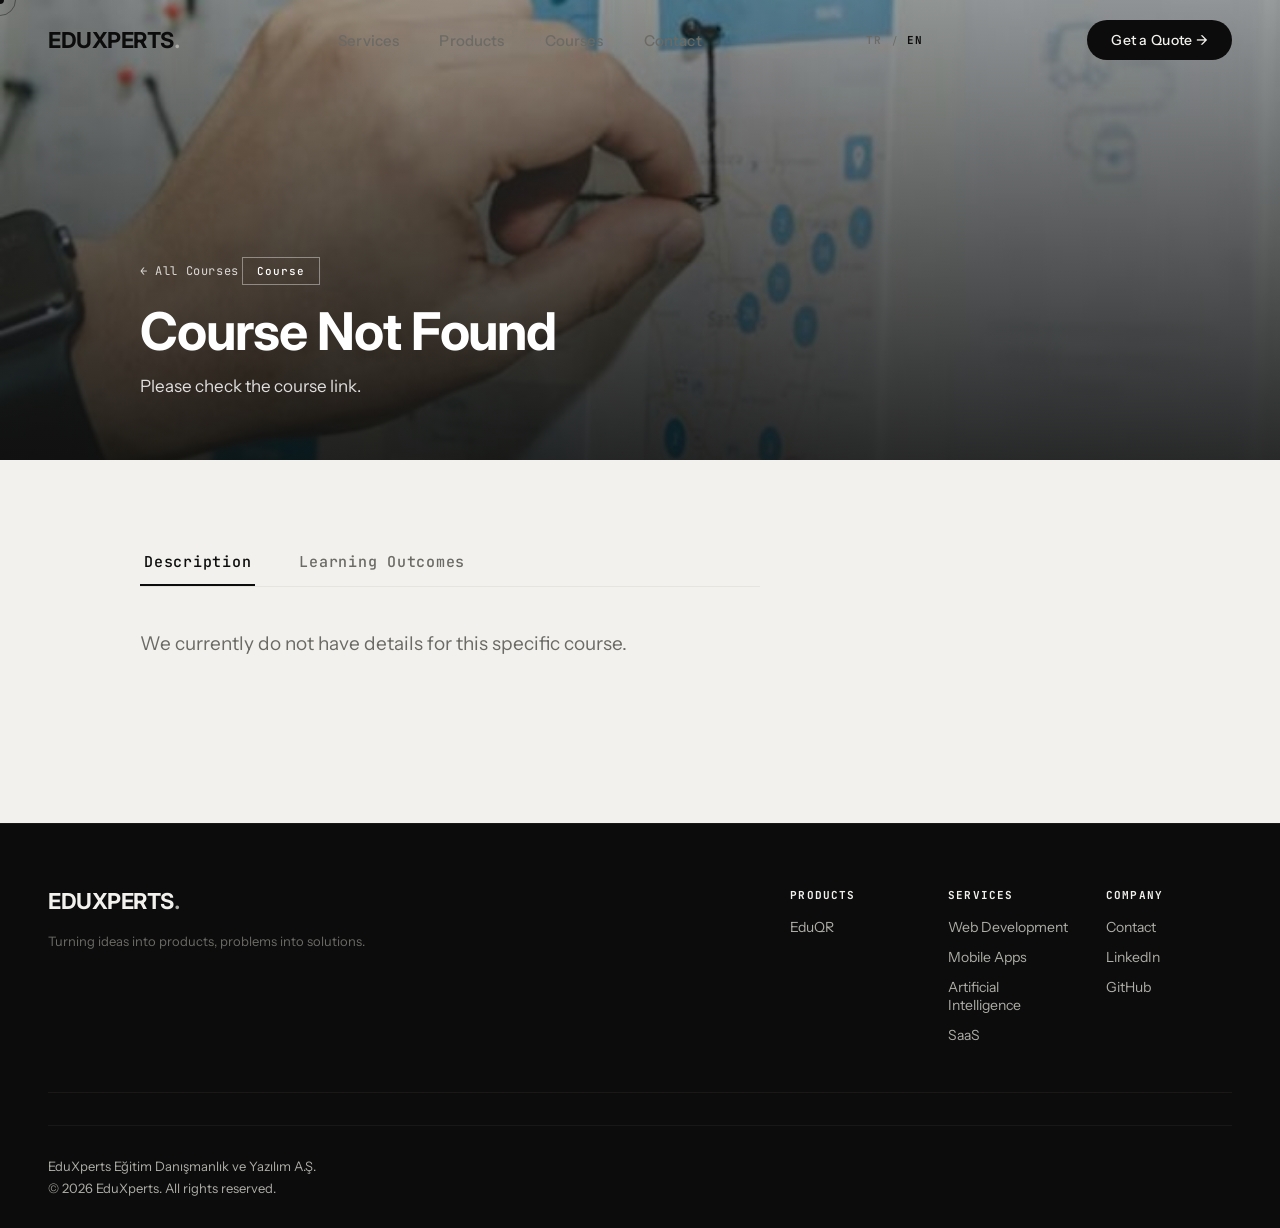
==== course-details.html @ b3346165 "Add courses feature, EU/AEO SEO, and fix hero fonts/i18n bugs - Add Courses section: teaser, listing" ====
<!DOCTYPE html>
<html lang="en">
<head>
<meta charset="UTF-8" />
<meta name="viewport" content="width=device-width, initial-scale=1.0" />
<title>Course Details — EduXperts</title>
<meta name="description" content="Business and Erasmus+ training course details from EduXperts." />
<link rel="canonical" href="https://eduxperts.com.tr/course-details.html" />
<meta property="og:type" content="website" />
<meta property="og:site_name" content="EduXperts" />
<meta property="og:title" content="Course Details — EduXperts" />
<meta property="og:description" content="Business and Erasmus+ training course details from EduXperts." />
<meta property="og:url" content="https://eduxperts.com.tr/course-details.html" />
<meta property="og:image" content="" />
<meta name="twitter:card" content="summary" />
<meta name="twitter:title" content="Course Details — EduXperts" />
<meta name="twitter:description" content="Business and Erasmus+ training course details from EduXperts." />
<link rel="icon" type="image/svg+xml" href="assets/favicon.svg" />
<link rel="alternate icon" href="assets/favicon.ico" />
<link rel="apple-touch-icon" href="assets/apple-touch-icon.png" />
<link rel="preconnect" href="https://fonts.googleapis.com" />
<link rel="preconnect" href="https://fonts.gstatic.com" crossorigin />
<link href="https://fonts.googleapis.com/css2?family=Inter:wght@400;500;600;700;800;900&family=Instrument+Sans:ital,wght@0,300;0,400;0,500;1,300&family=JetBrains+Mono:wght@400;500&display=swap" rel="stylesheet" />
<link rel="stylesheet" href="css/style.css">
</head>
<body>

<div class="cursor" id="cursor"></div>
<div class="cursor-ring" id="cursorRing"></div>

<!-- NAV -->
<nav id="nav">
  <a href="index.html" class="logo">EDUXPERTS<span>.</span></a>
  <ul class="nav-links">
    <li><a href="index.html#hizmetler" data-i18n="nav-services">Services</a></li>
    <li><a href="index.html#urunler" data-i18n="nav-products">Products</a></li>
    <li><a href="courses.html" data-i18n="nav-courses">Courses</a></li>
    <li><a href="index.html#iletisim" data-i18n="nav-contact">Contact</a></li>
  </ul>
  <div class="lang-toggle">
    <button class="lang-btn" data-lang="tr" onclick="setLanguage('tr')">TR</button>
    <span class="lang-sep">/</span>
    <button class="lang-btn active" data-lang="en" onclick="setLanguage('en')">EN</button>
  </div>
  <a href="index.html#iletisim" class="nav-btn" data-i18n="nav-cta">Get a Quote →</a>
  <button class="hamburger" id="hamburger" aria-label="Menu">
    <span></span><span></span>
  </button>
</nav>

<div class="mobile-menu" id="mobileMenu">
  <a href="index.html#hizmetler" class="mob-link">Services</a>
  <a href="index.html#urunler" class="mob-link">Products</a>
  <a href="courses.html" class="mob-link">Courses</a>
  <a href="index.html#iletisim" class="mob-link">Contact</a>
  <a href="index.html#iletisim" class="mob-cta">Get a Quote →</a>
</div>

<!-- COURSE HERO -->
<section class="cd-hero">
  <div class="cd-hero-bg" id="cdHeroBg"></div>
  <div class="cd-hero-content">
    <a href="courses.html" class="cd-back">← All Courses</a>
    <span class="cd-badge" id="cdBadge">Course</span>
    <h1 id="cdTitle">Loading…</h1>
    <p id="cdSubtitle"></p>
  </div>
</section>

<!-- COURSE BODY -->
<section class="cd-body">
  <div class="cd-body-inner">
    <div class="cd-main">
      <div class="cd-tabs">
        <button class="cd-tab-btn active" data-tab="desc">Description</button>
        <button class="cd-tab-btn" data-tab="outcomes">Learning Outcomes</button>
        <button class="cd-tab-btn" id="cdProgTabBtn" data-tab="programme">Programme</button>
      </div>

      <div class="cd-tab-content" data-tab-content="desc" id="cdDescContent"></div>

      <div class="cd-tab-content" data-tab-content="outcomes" style="display:none">
        <ul class="cd-list" id="cdOutcomesList"></ul>
      </div>

      <div class="cd-tab-content" data-tab-content="programme" style="display:none">
        <ul class="cd-list" id="cdProgrammeList"></ul>
      </div>
    </div>

    <div class="cd-sidebar" id="cdSidebar">
      <div class="cd-sidebar-box">
        <h3>Course Details</h3>
        <div class="cd-sidebar-row"><span>Duration</span><strong id="cdDuration"></strong></div>
        <div class="cd-sidebar-row"><span>Cost</span><strong id="cdCost"></strong></div>
        <div class="cd-sidebar-row"><span>Language</span><strong id="cdLang"></strong></div>
        <div class="cd-sidebar-row"><span>Location</span><strong id="cdLoc"></strong></div>
        <a href="index.html#iletisim" class="btn-course full">Apply Now →</a>
      </div>
    </div>
  </div>
</section>

<!-- FOOTER -->
<footer>
  <div class="footer-inner">
    <div class="footer-top">
      <div class="footer-brand">
        <div class="logo">EDUXPERTS<span>.</span></div>
        <p data-i18n="footer-desc">Turning ideas into products, problems into solutions.</p>
      </div>
      <div class="footer-links">
        <div class="footer-col">
          <h4>Products</h4>
          <a href="https://eduqr.tr" target="_blank">EduQR</a>
        </div>
        <div class="footer-col">
          <h4>Services</h4>
          <a href="index.html#hizmetler">Web Development</a>
          <a href="index.html#hizmetler">Mobile Apps</a>
          <a href="index.html#hizmetler">Artificial Intelligence</a>
          <a href="index.html#hizmetler">SaaS</a>
        </div>
        <div class="footer-col">
          <h4>Company</h4>
          <a href="index.html#iletisim">Contact</a>
          <a href="#">LinkedIn</a>
          <a href="#">GitHub</a>
        </div>
      </div>
    </div>
    <div class="footer-bottom">
      <div class="f-legal">
        <p data-i18n="footer-legal">EduXperts Eğitim Danışmanlık ve Yazılım A.Ş.</p>
        <p data-i18n="footer-copy">© 2026 EduXperts. All rights reserved.</p>
      </div>
    </div>
  </div>
</footer>

<script src="js/main.js"></script>
<script src="js/course-details.js"></script>
</body>
</html>
---- css/style.css ----
*, *::before, *::after { box-sizing: border-box; margin: 0; padding: 0; }

:root {
  --black: #0c0c0c;
  --white: #f2f1ed;
  --gray-50: #f7f6f2;
  --gray-100: #e5e4df;
  --gray-300: #aeada7;
  --gray-500: #6b6a65;
  --gray-700: #2a2926;
  --gray-800: #1a1918;
  --font-display: 'Inter', sans-serif;
  --font-body: 'Instrument Sans', sans-serif;
  --font-mono: 'JetBrains Mono', monospace;
}

html { scroll-behavior: smooth; }

body {
  font-family: var(--font-body);
  background: var(--white);
  color: var(--black);
  overflow-x: hidden;
  cursor: none;
}

/* INTRO OVERLAY */
.intro-overlay {
  position: fixed; inset: 0; z-index: 9000;
  background: var(--black);
  display: flex; align-items: center; justify-content: center;
  transition: transform 0.7s cubic-bezier(0.76, 0, 0.24, 1);
}
.intro-overlay.slide-up {
  transform: translateY(-100%);
  pointer-events: none;
}
.intro-logo {
  font-family: var(--font-display);
  font-size: clamp(64px, 12vw, 140px);
  font-weight: 900;
  letter-spacing: -0.04em;
  color: var(--white);
  opacity: 0;
  transform: translateY(20px);
  animation: intro-in 0.6s cubic-bezier(0.34, 1.56, 0.64, 1) 0.2s forwards;
  transition: opacity 0.4s ease, transform 0.4s ease;
}
.intro-logo span { color: var(--gray-500); }
.intro-logo.fade-out { opacity: 0; transform: translateY(-16px); }

@keyframes intro-in {
  to { opacity: 1; transform: translateY(0); }
}

/* CURSOR */
.cursor {
  width: 8px; height: 8px;
  background: var(--black);
  border-radius: 50%;
  position: fixed; top: 0; left: 0;
  pointer-events: none; z-index: 9999;
  transform: translate(-50%, -50%);
  transition: transform 0.1s ease, width 0.2s, height 0.2s, background 0.2s;
}
.cursor-ring {
  width: 32px; height: 32px;
  border: 1px solid rgba(12,12,12,0.4);
  border-radius: 50%;
  position: fixed; top: 0; left: 0;
  pointer-events: none; z-index: 9998;
  transform: translate(-50%, -50%);
  transition: transform 0.4s cubic-bezier(.23,1,.32,1);
}
body.cursor-hover .cursor { transform: translate(-50%,-50%) scale(3); background: var(--black); }
body.cursor-hover .cursor-ring { opacity: 0; }

/* NAV */
nav {
  position: fixed; top: 0; left: 0; right: 0; z-index: 200;
  display: flex; align-items: center; justify-content: space-between;
  padding: 20px 48px;
  background: rgba(242,241,237,0);
  backdrop-filter: blur(0px);
  border-bottom: 1px solid transparent;
  transition: all 0.4s ease;
}
nav.scrolled {
  background: rgba(242,241,237,0.92);
  backdrop-filter: blur(16px);
  border-color: var(--gray-100);
}
.logo {
  font-family: var(--font-display);
  font-size: 22px; font-weight: 700;
  letter-spacing: -0.02em;
  color: var(--black); text-decoration: none;
}
.logo span { color: var(--gray-300); }
.nav-links { display: flex; align-items: center; gap: 40px; list-style: none; }
.nav-links a {
  font-size: 15px; font-weight: 500;
  letter-spacing: 0.01em;
  color: var(--gray-500); text-decoration: none;
  transition: color 0.2s;
}
.nav-links a:hover { color: var(--black); }
.nav-btn {
  background: var(--black); color: var(--white);
  padding: 11px 24px; border-radius: 100px;
  font-size: 14px; font-weight: 500;
  letter-spacing: 0.02em;
  text-decoration: none;
  transition: opacity 0.2s, transform 0.2s;
}
.nav-btn:hover { opacity: 0.8; transform: translateY(-1px); }
.lang-toggle { display: flex; align-items: center; gap: 4px; }
.lang-sep { color: var(--gray-500); font-size: 12px; }
.lang-btn {
  background: none; border: none; cursor: pointer;
  font-family: var(--font-mono); font-size: 11px; font-weight: 500;
  letter-spacing: 0.08em; color: var(--gray-500);
  padding: 4px 6px; border-radius: 4px;
  transition: color 0.2s;
}
.lang-btn.active { color: var(--black); font-weight: 700; }
.lang-btn:hover { color: var(--black); }
.hamburger {
  display: none; flex-direction: column; gap: 5px;
  background: none; border: none; cursor: pointer; padding: 4px;
}
.hamburger span {
  display: block; width: 22px; height: 1.5px;
  background: var(--black); transition: all 0.3s;
}

/* MOBILE MENU */
.mobile-menu {
  position: fixed; top: 0; left: 0; right: 0; bottom: 0;
  background: var(--black); z-index: 150;
  display: flex; flex-direction: column;
  align-items: center; justify-content: center; gap: 32px;
  opacity: 0; pointer-events: none;
  transition: opacity 0.3s;
}
.mobile-menu.open { opacity: 1; pointer-events: all; }
.mob-link {
  font-family: var(--font-display);
  font-size: 40px; font-weight: 700;
  color: var(--white); text-decoration: none;
  transition: color 0.2s;
}
.mob-link:hover { color: var(--gray-300); }
.mob-cta {
  margin-top: 16px;
  background: var(--white); color: var(--black);
  padding: 12px 32px; border-radius: 100px;
  font-size: 14px; font-weight: 500;
  text-decoration: none;
}

/* HERO */
.hero {
  position: relative;
  overflow: hidden;
  display: grid;
  grid-template-columns: 1fr 1fr;
  align-items: center;
  padding: 0 48px 100px;
  gap: 64px;
  min-height: 100vh;
}

.hero-content {
  grid-column: 1;
  margin-top: 40px;
}

.hero-visual {
  grid-column: 2;
  display: block;
  margin-top: 40px;
}

.hero-bg {
  position: absolute; inset: 0; z-index: 0;
  background-color: var(--white);
  background-size: cover;
  background-position: center;
}
.hero-grid {
  position: absolute; inset: 0;
  background-image:
    linear-gradient(rgba(12,12,12,0.04) 1px, transparent 1px),
    linear-gradient(90deg, rgba(12,12,12,0.04) 1px, transparent 1px);
  background-size: 48px 48px;
}
.hero-glow {
  position: absolute; top: -20%; right: -10%;
  width: 600px; height: 600px;
  background: radial-gradient(circle, rgba(12,12,12,0.06) 0%, transparent 70%);
  border-radius: 50%;
}
.hero-content { position: relative; z-index: 1; }

.hero-parent-badge {
  display: inline-flex; align-items: center; gap: 8px;
  font-family: var(--font-mono); font-size: 11px;
  letter-spacing: 0.06em; color: var(--gray-500);
  margin-bottom: 12px;
}
.parent-link { color: #3b82f6; text-decoration: none; font-weight: bold; transition: color 0.2s; }
.parent-link:hover { color: var(--white); }

.hero-badge {
  display: inline-flex; align-items: center; gap: 8px;
  font-family: var(--font-mono); font-size: 11px;
  letter-spacing: 0.06em; color: var(--gray-500);
  margin-bottom: 32px;
  border: 1px solid var(--gray-100);
  padding: 6px 14px; border-radius: 100px;
  background: var(--white);
}
.badge-dot {
  width: 6px; height: 6px; border-radius: 50%;
  background: #22c55e;
  animation: pulse-accent 2s ease infinite;
}
@keyframes pulse-accent {
  0%, 100% { opacity: 1; }
  50% { opacity: 0.4; }
}

.hero-title {
  font-family: var(--font-display);
  font-size: clamp(52px, 7vw, 96px);
  font-weight: 700;
  line-height: 0.95;
  letter-spacing: -0.03em;
  color: var(--black);
  margin-bottom: 24px;
}
.hero-title em {
  font-style: italic;
  font-weight: 400;
  color: var(--gray-300);
}

.hero-sub {
  font-size: 15px; line-height: 1.75;
  color: var(--gray-500); font-weight: 300;
  max-width: 400px; margin-bottom: 40px;
}

.hero-actions { display: flex; gap: 16px; align-items: center; }

.btn-dark {
  background: var(--black); color: var(--white);
  padding: 13px 28px; border-radius: 100px;
  font-size: 13px; font-weight: 500;
  text-decoration: none;
  transition: opacity 0.2s, transform 0.2s;
  display: inline-block;
}
.btn-dark:hover { opacity: 0.8; transform: translateY(-2px); }
.btn-dark.full { width: 100%; text-align: center; border: none; cursor: pointer; font-family: var(--font-body); font-size: 14px; }

.btn-primary {
  background: #3b82f6; color: var(--white);
  padding: 16px 32px; border-radius: 12px;
  font-size: 15px; font-weight: 600;
  text-decoration: none; border: none; cursor: pointer;
  transition: all 0.2s; display: inline-flex; justify-content: center; align-items: center;
}
.btn-primary:hover { background: #2563eb; transform: translateY(-2px); box-shadow: 0 10px 20px rgba(59, 130, 246, 0.2); }
.btn-primary.full { width: 100%; }


.btn-ghost {
  color: var(--black); font-size: 13px; font-weight: 500;
  text-decoration: none; padding: 13px 0;
  transition: opacity 0.2s;
}
.btn-ghost:hover { opacity: 0.5; }

/* HERO VISUAL */
.hero-visual { position: relative; z-index: 1; }

.code-window {
  background: var(--gray-800);
  border-radius: 12px;
  overflow: hidden;
  box-shadow: 0 32px 64px rgba(12,12,12,0.2), 0 0 0 1px rgba(255,255,255,0.05);
  margin-bottom: 16px;
}
.code-bar {
  display: flex; align-items: center; gap: 8px;
  padding: 12px 16px;
  background: var(--gray-700);
  border-bottom: 1px solid rgba(255,255,255,0.05);
}
.dot {
  width: 12px; height: 12px; border-radius: 50%;
}
.dot.red { background: #ff5f57; }
.dot.yellow { background: #febc2e; }
.dot.green { background: #2563eb; }
.code-file {
  font-family: var(--font-mono); font-size: 11px;
  color: var(--gray-300); margin-left: 8px;
}
.code-body { padding: 24px; min-height: 240px; }
.code-line {
  font-family: var(--font-mono); font-size: 13px;
  line-height: 1.8; white-space: pre;
  min-height: 1.8em;
}
.code-line.indent { padding-left: 24px; }
.c-purple { color: #c792ea; }
.c-blue { color: #82aaff; }
.c-accent { color: #3b82f6; }
.c-orange { color: #ffcb6b; }
.c-white { color: #eeffff; }
.c-gray { color: #546e7a; }
.cursor-blink {
  animation: blink 1s step-end infinite;
  color: #3b82f6;
}
@keyframes blink { 0%, 100% { opacity: 1; } 50% { opacity: 0; } }

.hero-stats {
  display: flex; gap: 12px;
}
.stat-pill {
  flex: 1;
  background: var(--black); color: var(--white);
  padding: 14px 16px; border-radius: 10px;
  text-align: center;
}
.stat-pill strong {
  display: block;
  font-family: var(--font-display);
  font-size: 22px; font-weight: 700;
  letter-spacing: -0.02em; margin-bottom: 2px;
}
.stat-pill span {
  font-size: 10px; font-weight: 400;
  color: var(--gray-300); letter-spacing: 0.06em;
  text-transform: uppercase;
}

/* MARQUEE */
.marquee-section {
  border-top: 1px solid var(--gray-100);
  border-bottom: 1px solid var(--gray-100);
  padding: 16px 0; overflow: hidden;
  background: var(--gray-50);
}
.marquee-track { overflow: hidden; }
.marquee-inner {
  display: flex; gap: 40px;
  animation: marquee 30s linear infinite;
  width: max-content;
  align-items: center;
}
.marquee-inner span {
  font-family: var(--font-display);
  font-size: 18px; font-weight: 600;
  letter-spacing: -0.01em;
  color: var(--gray-300); white-space: nowrap;
}
.marquee-inner .sep { color: var(--gray-100); }
@keyframes marquee { from { transform: translateX(0); } to { transform: translateX(-50%); } }

/* SECTION COMMONS */
.section-label {
  font-family: var(--font-mono); font-size: 11px;
  letter-spacing: 0.12em; text-transform: uppercase;
  color: var(--gray-300); margin-bottom: 16px;
  display: flex; align-items: center; gap: 12px;
}
.section-label::before { content: ''; width: 24px; height: 1px; background: var(--gray-100); }

.section-header { margin-bottom: 64px; }
.section-header h2 {
  font-family: var(--font-display);
  font-size: clamp(36px, 5vw, 64px);
  font-weight: 700; line-height: 1;
  letter-spacing: -0.03em; color: var(--black);
}
.section-header h2 span { color: var(--gray-300); }

/* PRODUCT CARDS */
.product-card {
  display: grid;
  grid-template-columns: 1fr 1fr;
  gap: 0;
  margin-bottom: 2px;
  min-height: 560px;
  border: 1px solid var(--gray-100);
  border-radius: 12px;
  overflow: hidden;
  margin-bottom: 24px;
}
.product-card.reverse { direction: rtl; }
.product-card.reverse > * { direction: ltr; }

.product-card-info {
  padding: 64px;
  display: flex;
  flex-direction: column;
  justify-content: center;
  background: var(--white);
}
.product-card-visual {
  position: relative;
  display: flex;
  align-items: center;
  justify-content: center;
  padding: 48px;
  overflow: hidden;
}
.eduqr-visual {
  background: var(--white);
}
.twin-visual {
  background: var(--white);
}

.mockup-img {
  max-width: 100%;
  max-height: 460px;
  object-fit: contain;
  display: block;
  filter: drop-shadow(0 32px 48px rgba(0,0,0,0.4));
}
.phone-mockup { height: 520px; width: auto; }

@media (max-width: 900px) {
  .product-card, .product-card.reverse {
    grid-template-columns: 1fr;
    direction: ltr;
  }
  .product-card-visual { min-height: 300px; }
  .product-card-info { padding: 40px 24px; }
}


/* PRODUCTS */
.products { padding: 120px 48px; background: var(--white); }
.product-block {
  display: grid; grid-template-columns: 1.2fr 1fr;
  gap: 64px; align-items: center;
  margin-bottom: 120px; padding-bottom: 120px;
  border-bottom: 1px solid var(--gray-100);
}
.product-block:last-child { margin-bottom: 0; padding-bottom: 0; border-bottom: none; }
.product-block.reverse { grid-template-columns: 1fr 1.2fr; }
.product-block.reverse .product-visual { order: 2; }
.product-block.reverse .product-info { order: 1; }

.product-visual { display: flex; flex-direction: column; gap: 16px; }

.product-screen {
  background: var(--gray-800);
  border-radius: 10px; overflow: hidden;
  box-shadow: 0 24px 48px rgba(12,12,12,0.15);
}
.screen-topbar {
  display: flex; align-items: center; gap: 8px;
  padding: 10px 16px;
  background: var(--gray-700);
  border-bottom: 1px solid rgba(255,255,255,0.05);
}
.screen-dots { display: flex; gap: 6px; }
.screen-dots span {
  width: 10px; height: 10px; border-radius: 50%;
  background: rgba(255,255,255,0.15);
}
.screen-url {
  flex: 1; text-align: center;
  font-family: var(--font-mono); font-size: 11px;
  color: var(--gray-300);
  background: rgba(255,255,255,0.05);
  padding: 3px 12px; border-radius: 4px;
  max-width: 160px; margin: 0 auto;
}
.screen-body { padding: 20px; }

/* EduQR Screen */
.qr-demo { display: flex; gap: 20px; align-items: flex-start; }
.qr-box {
  background: var(--white); padding: 12px; border-radius: 6px;
  color: var(--black); flex-shrink: 0;
}
.qr-info { flex: 1; }
.qr-tag {
  font-family: var(--font-mono); font-size: 9px;
  letter-spacing: 0.1em; text-transform: uppercase;
  color: var(--gray-300); margin-bottom: 4px;
}
.qr-title {
  font-family: var(--font-display); font-size: 18px;
  font-weight: 700; color: var(--white); margin-bottom: 12px;
}
.qr-items { display: flex; flex-direction: column; gap: 6px; margin-bottom: 12px; }
.qr-item {
  display: flex; justify-content: space-between;
  font-size: 12px; color: var(--gray-300);
  padding: 6px 0; border-bottom: 1px solid rgba(255,255,255,0.05);
}
.qr-item.updated { color: #22c55e; }
.qr-badge {
  font-family: var(--font-mono); font-size: 10px;
  color: #22c55e; letter-spacing: 0.06em;
}

/* Product image side */
.product-img-side { display: flex; flex-direction: column; gap: 12px; }
.img-placeholder {
  border-radius: 10px; overflow: hidden;
  height: 200px;
  display: flex; align-items: center; justify-content: center;
  background: var(--gray-800);
  position: relative;
}
.img-placeholder.dark { background: #1a1918; }
.img-placeholder.darker { background: #111110; }
.img-placeholder-text {
  text-align: center; color: var(--gray-500);
}
.img-placeholder-text span { font-size: 32px; display: block; margin-bottom: 8px; }
.img-placeholder-text p { font-size: 12px; line-height: 1.5; }
.product-quote {
  font-size: 12px; line-height: 1.6;
  color: var(--gray-500); font-style: italic;
  padding: 12px 16px;
  border-left: 2px solid var(--gray-100);
}

/* Product info */
.product-info { display: flex; flex-direction: column; gap: 0; }
.product-number {
  font-family: var(--font-mono); font-size: 11px;
  letter-spacing: 0.1em; color: var(--gray-300);
  margin-bottom: 12px;
}
.product-meta { display: flex; gap: 8px; flex-wrap: wrap; margin-bottom: 16px; }
.product-tag {
  font-family: var(--font-mono); font-size: 10px;
  letter-spacing: 0.06em; text-transform: uppercase;
  padding: 4px 10px; border-radius: 100px;
  border: 1px solid var(--gray-100);
  color: var(--gray-500);
}
.product-tag.active { color: #22c55e; border-color: rgba(34,197,94,0.3); background: rgba(34,197,94,0.05); }
.product-tag.dev { color: #f59e0b; border-color: rgba(245,158,11,0.3); background: rgba(245,158,11,0.05); }
.product-info h3 {
  font-family: var(--font-display);
  font-size: 48px; font-weight: 700;
  letter-spacing: -0.03em; color: var(--black);
  margin-bottom: 16px; line-height: 1;
}
.product-info p {
  font-size: 15px; line-height: 1.75;
  color: var(--gray-500); font-weight: 300;
  margin-bottom: 24px;
}
.product-features { display: flex; flex-direction: column; gap: 8px; margin-bottom: 32px; }
.pf-item {
  font-size: 13px; color: var(--black); font-weight: 400;
}
.product-link {
  display: inline-flex; align-items: center;
  font-size: 13px; font-weight: 500;
  color: var(--black); text-decoration: none;
  border-bottom: 1px solid var(--black);
  padding-bottom: 2px;
  transition: opacity 0.2s;
}
.product-link:hover { opacity: 0.5; }

/* PRODUCT CARDS */
.product-card {
  display: grid;
  grid-template-columns: 1fr 1fr;
  min-height: 560px;
  border: 1px solid var(--gray-100);
  border-radius: 12px;
  overflow: hidden;
  margin-bottom: 24px;
}
.product-card.reverse { direction: rtl; }
.product-card.reverse > * { direction: ltr; }

.product-card-info {
  padding: 64px;
  display: flex;
  flex-direction: column;
  justify-content: center;
  background: var(--white);
}
.product-card-visual {
  position: relative;
  display: flex;
  align-items: center; /* Dikeyde ortalar */
  justify-content: center;
  padding: 0; /* Boşluğu sıfırlayarak görsele alan açtık */
  overflow: visible; /* Görselin kart sınırlarından taşmasına izin veriyoruz */
}
.eduqr-visual {
  background: var(--white);
}
.twin-visual {
  background: var(--white);
}

.mockup-img {
  max-width: 100%;
  max-height: 460px;
  object-fit: contain;
  display: block;
  filter: drop-shadow(0 32px 48px rgba(0,0,0,0.4));
}
.phone-mockup { height: 520px; width: auto; }
.desktop-mockup { width: 95%; height: auto; }

@media (max-width: 900px) {
  .product-card, .product-card.reverse {
    grid-template-columns: 1fr;
    direction: ltr;
  }
  .product-card-visual { min-height: 300px; }
  .product-card-info { padding: 40px 24px; }
}



.term-prompt { color: #2563eb; font-weight: bold; margin-right: 8px; }

/* NETWORK MATRIX */
.network-strict {
  background-color: var(--white);
  padding: 80px 48px 60px;
  position: relative;
  overflow: hidden;
}
.network-bg-grid {
  position: absolute; inset: 0; z-index: 0;
  background-image:
    linear-gradient(rgba(12,12,12,0.04) 1px, transparent 1px),
    linear-gradient(90deg, rgba(12,12,12,0.04) 1px, transparent 1px);
  background-size: 48px 48px;
}

.intl-header {
  max-width: 1400px; margin: 0 auto 72px;
  text-align: left;
  position: relative; z-index: 1;
}
.intl-header h2 {
  font-family: var(--font-display);
  font-size: clamp(40px, 6vw, 72px);
  font-weight: 700; letter-spacing: -0.02em;
  line-height: 1; color: var(--black);
  text-transform: uppercase;
}

.intl-grid {
  max-width: 1400px; margin: 0 auto;
  display: grid; grid-template-columns: 0.85fr 1.15fr;
  align-items: start; gap: 100px;
  position: relative; z-index: 1;
}
.intl-col { min-width: 0; }

.intl-badge {
  display: flex; align-items: center; gap: 10px;
  font-family: var(--font-mono); font-size: 10px;
  letter-spacing: 0.08em; color: var(--gray-500);
  text-transform: uppercase;
  margin-bottom: 16px;
}
.eu-flag { width: 27px; height: 18px; flex-shrink: 0; display: block; }
.intl-col-title {
  font-family: var(--font-display);
  font-size: clamp(24px, 2.6vw, 32px);
  font-weight: 700; letter-spacing: -0.01em;
  line-height: 1.15; color: var(--black);
  margin-bottom: 16px;
}
.intl-col-title em { font-style: italic; font-weight: 400; color: var(--gray-300); }
.intl-col-desc {
  font-size: 14px; line-height: 1.7; color: var(--gray-500);
  font-weight: 300; margin-bottom: 28px;
}

.intl-meta { display: flex; flex-wrap: wrap; gap: 28px; margin-bottom: 28px; }
.intl-meta-item { font-size: 12px; color: var(--gray-500); }
.intl-meta-item strong {
  display: block; color: var(--black); font-weight: 600;
  font-family: var(--font-mono); text-transform: uppercase;
  letter-spacing: 0.06em; font-size: 10px; margin-bottom: 4px;
}

.intl-partners { margin-bottom: 28px; }
.intl-partners-label {
  font-family: var(--font-mono); font-size: 10px; letter-spacing: 0.08em;
  color: var(--gray-500); text-transform: uppercase; margin-bottom: 12px;
}
.intl-partners-list { list-style: none; display: flex; flex-direction: column; gap: 10px; }
.intl-partners-list li { display: flex; align-items: baseline; gap: 10px; font-size: 13px; color: var(--black); }
.intl-partner-country {
  font-family: var(--font-mono); font-size: 10px; font-weight: 700;
  color: var(--white); background: var(--black);
  padding: 2px 6px; flex-shrink: 0;
}

.intl-visual { position: relative; min-width: 0; }
.intl-visual-hint {
  display: block; text-align: center;
  margin-top: 24px;
  font-family: var(--font-mono); font-size: 12px; letter-spacing: 0.04em;
  color: var(--gray-500); text-decoration: none;
  transition: color 0.2s;
}
.intl-visual-hint:hover { color: var(--black); }

/* LAPTOP MOCKUP (StartupLab) — dark bezel / light screen for strong contrast */
.laptop-frame-v2 {
  display: block;
  cursor: pointer;
  position: relative;
  animation: tabletFloat 4.5s ease-in-out infinite;
  transition: transform 0.4s cubic-bezier(0.23, 1, 0.32, 1);
}
@keyframes tabletFloat {
  0%, 100% { transform: translateY(0); }
  50% { transform: translateY(-10px); }
}
.laptop-frame-v2:hover { animation-play-state: paused; transform: translateY(-14px) scale(1.02); }
.tablet-live-badge {
  position: absolute; top: -14px; right: 12px;
  display: inline-flex; align-items: center; gap: 6px;
  background: var(--black); color: #ffffff;
  font-family: var(--font-mono); font-size: 9px; font-weight: 500;
  letter-spacing: 0.06em;
  padding: 5px 10px; border-radius: 100px;
  box-shadow: 0 6px 16px rgba(12,12,12,0.25);
  z-index: 2;
}

.laptop-screen-v2 {
  background: linear-gradient(155deg, #3a3a38 0%, #1a1918 45%, #0c0c0c 100%);
  border-radius: 16px 16px 6px 6px;
  padding: 16px 16px 20px;
  box-shadow:
    0 40px 80px rgba(12,12,12,0.28),
    0 0 0 1px rgba(255,255,255,0.06),
    inset 0 1px 1px rgba(255,255,255,0.12);
  position: relative;
  transition: box-shadow 0.4s;
}
.laptop-frame-v2:hover .laptop-screen-v2 {
  box-shadow:
    0 50px 100px rgba(12,12,12,0.35),
    0 0 0 1px rgba(59,130,246,0.3),
    inset 0 1px 1px rgba(255,255,255,0.12);
}
.laptop-cam {
  width: 5px; height: 5px; border-radius: 50%;
  background: radial-gradient(circle at 35% 35%, #4a4a48, #050505);
  box-shadow: 0 0 0 3px rgba(255,255,255,0.04);
  margin: 0 auto 10px;
}
.laptop-base-v2 {
  height: 16px;
  margin: 0 -18px;
  background: linear-gradient(180deg, #3a3936 0%, #1f1e1c 100%);
  border-radius: 0 0 10px 10px;
  position: relative;
}
.laptop-base-v2::after {
  content: '';
  position: absolute; left: 50%; top: 0;
  transform: translateX(-50%);
  width: 16%; height: 5px;
  background: #0c0c0c;
  border-radius: 0 0 6px 6px;
}

.sl-iframe-wrap {
  position: relative;
  border-radius: 6px;
  overflow: hidden;
  aspect-ratio: 16 / 10;
  box-shadow: inset 0 0 0 1px rgba(12,12,12,0.06);
  background: var(--white);
}
.sl-iframe-wrap::after {
  content: '';
  position: absolute; inset: 0;
  background: rgba(12,12,12,0.04);
  transition: opacity 0.5s ease;
  pointer-events: none;
}
.laptop-frame-v2:hover .sl-iframe-wrap::after { opacity: 0; }

.sl-iframe {
  width: 300%; height: 300%;
  transform: scale(0.3333);
  transform-origin: 0 0;
  border: none;
  pointer-events: none;
  filter: grayscale(0.4) brightness(0.98) contrast(1.02);
  transition: filter 0.5s ease;
}
.laptop-frame-v2:hover .sl-iframe { filter: grayscale(0) brightness(1) contrast(1); }

.sl-nav {
  display: flex; align-items: center; gap: 14px;
  font-family: var(--font-mono); font-size: 8px;
  color: var(--gray-500); letter-spacing: 0.04em;
  border-bottom: 1px solid var(--gray-100);
  padding-bottom: 10px;
}
.sl-logo {
  font-family: var(--font-display); font-size: 11px; font-weight: 700;
  color: var(--black); letter-spacing: -0.01em;
  margin-right: auto;
}
.sl-hero-text {
  font-family: var(--font-display); font-weight: 700;
  font-size: 15px; line-height: 1.2; letter-spacing: -0.01em;
  color: var(--black);
}
.sl-blocks { display: flex; gap: 8px; }
.sl-block {
  flex: 1;
  background: var(--gray-50);
  border: 1px solid var(--gray-100);
  border-top: 2px solid #3b82f6;
  border-radius: 8px;
  padding: 12px 6px;
  display: flex; flex-direction: column; align-items: center; gap: 6px;
  font-family: var(--font-mono); font-size: 8px; font-weight: 500;
  color: var(--black); letter-spacing: 0.02em;
}
.sl-icon { font-size: 18px; }
.sl-footer {
  margin-top: auto;
  display: flex; align-items: center; justify-content: space-between;
}
.sl-eu-badge {
  font-family: var(--font-mono); font-size: 8px;
  color: #2563eb; font-weight: 500;
}
.sl-cta {
  background: #3b82f6; color: #ffffff;
  font-family: var(--font-mono); font-size: 9px; font-weight: 500;
  padding: 7px 14px; border-radius: 100px;
  box-shadow: 0 4px 12px rgba(59,130,246,0.35);
}

/* STARTUPLAB NEWS FOLDER — click to fan out real project photos */
.sl-folder-wrap {
  margin: 0; text-align: left; position: relative; z-index: 1;
}
.sl-folder-label {
  font-family: var(--font-mono); font-size: 9px;
  letter-spacing: 0.08em; color: var(--gray-500);
  text-transform: uppercase; margin-bottom: 8px;
}

.sl-folder-stage {
  position: relative;
  height: 260px;
  perspective: 800px;
}

.sl-folder-back {
  position: absolute; bottom: 0; left: 137px;
  width: 256px; height: 175px;
  margin-left: -128px;
  border-radius: 4px 18px 18px 18px;
  background: linear-gradient(180deg, #2a2a2a 0%, #0a0a0a 100%);
  border: 1px solid rgba(255,255,255,0.08);
  box-shadow: inset 0 0 30px rgba(0,0,0,0.6);
  z-index: 1;
}
.sl-folder-tab {
  position: absolute; top: -14px; left: 0;
  width: 100px; height: 24px;
  background: linear-gradient(180deg, #2f2f2f 0%, #232323 100%);
  border-radius: 10px 10px 0 0;
  border: 1px solid rgba(255,255,255,0.08); border-bottom: none;
}

.sl-folder-photos { position: absolute; inset: 0; z-index: 10; }
.sl-folder-photo {
  position: absolute; bottom: 32px; left: 137px;
  width: 130px; height: 167px;
  margin-left: -65px;
  border-radius: 10px;
  overflow: hidden;
  border: 1px solid rgba(255,255,255,0.15);
  box-shadow: 0 18px 36px rgba(0,0,0,0.4);
  transform-origin: bottom center;
  transform: translate(calc(var(--i) * 4px), calc(var(--i) * -3px)) rotate(calc(var(--i) * 2.5deg));
  transition: transform 0.5s cubic-bezier(0.34,1.56,0.64,1);
  cursor: pointer;
}
.sl-folder-photo img { width: 100%; height: 100%; object-fit: cover; display: block; pointer-events: none; }
.sl-folder-cap {
  position: absolute; left: 0; right: 0; bottom: 0;
  background: linear-gradient(to top, rgba(0,0,0,0.85), transparent);
  color: #ffffff; font-family: var(--font-mono); font-size: 8px;
  padding: 18px 8px 6px;
  opacity: 0; transition: opacity 0.3s;
}
.sl-folder-photo-highlight { box-shadow: 0 18px 36px rgba(59,130,246,0.35), 0 0 0 2px #3b82f6; }

.sl-folder-front {
  position: absolute; bottom: 0; left: 137px;
  width: 275px; height: 118px;
  margin-left: -137px;
  border-radius: 16px;
  background: linear-gradient(180deg, #2a2a2a 0%, #0f0f0f 100%);
  border: 1px solid rgba(255,255,255,0.15);
  box-shadow: 0 -10px 30px rgba(0,0,0,0.5);
  z-index: 30;
  cursor: pointer;
  transform-origin: bottom center;
  transition: opacity 0.4s, transform 0.3s;
  display: flex; align-items: flex-end; justify-content: center;
  padding-bottom: 20px;
}
.sl-folder-stage:hover .sl-folder-front { transform: rotateX(-15deg) translateY(4px); }
.sl-folder-chip {
  background: #000; border: 1px solid rgba(0,0,0,0.8);
  padding: 7px 14px; border-radius: 8px;
  color: rgba(255,255,255,0.9); font-family: var(--font-mono); font-size: 10px;
  letter-spacing: 0.04em;
}


@media (max-width: 900px) {
  .intl-grid { grid-template-columns: 1fr; gap: 48px; }
}

/* SDG STRIP — official UN SDG colors, kept as-is (standardized symbols, not restyled) */
.sdg-strip { max-width: 1400px; margin: 220px auto 0; position: relative; z-index: 2; }
.sdg-intro { font-size: 15px; line-height: 1.7; color: var(--gray-500); font-weight: 300; max-width: 640px; margin-bottom: 32px; }
.sdg-grid { display: grid; grid-template-columns: repeat(4, 1fr); gap: 24px; }
.sdg-item {
  display: flex; flex-direction: column;
  padding: 28px;
  border: 1px solid var(--black);
  transition: transform 0.4s cubic-bezier(0.23, 1, 0.32, 1), border-color 0.4s;
}
.sdg-item:hover { transform: translateY(-6px); border-color: var(--sdg-color); }

.sdg-top { display: flex; align-items: flex-start; gap: 10px; margin-bottom: 20px; }
.sdg-num { font-family: var(--font-display); font-size: 44px; font-weight: 700; color: var(--sdg-color); line-height: 0.9; }
.sdg-title { font-family: var(--font-display); font-size: 15px; font-weight: 700; text-transform: uppercase; line-height: 1.25; letter-spacing: -0.01em; color: var(--sdg-color); padding-top: 4px; }

.sdg-icon-wrap { display: flex; align-items: flex-end; height: 110px; }
.sdg-icon { height: 100px; width: auto; max-width: 100%; object-fit: contain; }

.sdg-4  { --sdg-color: #C5192D; }
.sdg-5  { --sdg-color: #FF3A21; }
.sdg-10 { --sdg-color: #DD1367; }
.sdg-17 { --sdg-color: #19486A; }

@media (max-width: 900px) {
  .sdg-strip { margin-top: 120px; }
  .sdg-grid { grid-template-columns: repeat(2, 1fr); }
}

/* WHY DARK BENTO */
.why-dark { background: var(--black); padding: 140px 48px; position: relative; overflow: hidden; }
.why-d-inner { max-width: 1200px; margin: 0 auto; position: relative; z-index: 2; }
.why-d-header { margin-bottom: 64px; }
.why-d-header h2 { font-family: var(--font-display); font-size: clamp(48px, 6vw, 72px); font-weight: 700; letter-spacing: -0.03em; color: var(--white); line-height: 1; }
.why-d-header h2 span { color: var(--gray-500); font-weight: 400; font-style: italic; }

.why-d-grid { display: grid; grid-template-columns: 1fr 1fr; gap: 24px; }
.wd-card {
  background: transparent;
  border: 1px solid var(--gray-700);
  padding: 48px;
  position: relative;
  display: flex; flex-direction: column; justify-content: flex-end;
  min-height: 360px;
  transition: background 0.4s, border-color 0.4s;
}
.wd-card:hover { background: rgba(255,255,255,0.02); border-color: var(--gray-500); }
.wd-wide { grid-column: 1 / -1; min-height: 300px; }

.wd-content { position: relative; z-index: 2; }
.wd-num { font-family: var(--font-mono); font-size: 11px; color: var(--gray-500); letter-spacing: 0.1em; margin-bottom: 24px; display: block; }
.wd-terminal {
  font-family: var(--font-mono); font-size: 12px;
  color: var(--gray-300); margin-bottom: 20px;
  background: rgba(255,255,255,0.06);
  padding: 8px 16px; border-radius: 6px;
  display: inline-block;
}
.wd-card h3 { font-family: var(--font-display); font-size: 28px; font-weight: 700; color: var(--white); margin-bottom: 16px; letter-spacing: -0.01em; }
.wd-card p { font-size: 15px; line-height: 1.7; color: var(--gray-300); font-weight: 300; max-width: 600px; }

@media (max-width: 900px) {
  .why-d-grid { grid-template-columns: 1fr; }
  .wd-wide { grid-column: span 1; }
}

@media (max-width: 900px) {
  .wd-item { grid-template-columns: 1fr; gap: 12px; }
}

/* TRAINING & COURSES TEASER */
.courses-teaser { background: var(--gray-50); padding: 80px 48px 140px; position: relative; overflow: hidden; }
.courses-teaser-bg { position: absolute; inset: 0; z-index: 0; }
.courses-teaser-grid {
  position: absolute; inset: 0;
  background-image:
    linear-gradient(rgba(12,12,12,0.04) 1px, transparent 1px),
    linear-gradient(90deg, rgba(12,12,12,0.04) 1px, transparent 1px);
  background-size: 48px 48px;
}
.courses-teaser-inner { max-width: 1400px; margin: 0 auto; position: relative; z-index: 1; }
.courses-teaser-header { margin-bottom: 72px; }
.courses-teaser-header h2 {
  font-family: var(--font-display);
  font-size: clamp(40px, 6vw, 72px);
  font-weight: 700; letter-spacing: -0.02em;
  line-height: 1; color: var(--black);
  text-transform: uppercase;
  margin-top: 16px;
}

.courses-teaser-grid-cols { display: grid; grid-template-columns: 1fr 1fr; gap: 100px; }
.courses-teaser-grid-cols .course-cards { margin-top: 120px; }
.courses-teaser-cta { margin-top: -30px; }
.courses-teaser-cta .btn-course {
  background: var(--black); color: var(--white);
  border: 1px solid var(--black);
  padding: 16px 32px;
  font-family: var(--font-display); font-size: 15px; font-weight: 700;
  text-decoration: none; display: inline-block;
  transition: background 0.2s, color 0.2s;
}
.courses-teaser-cta .btn-course:hover { background: var(--white); color: var(--black); }

@media (max-width: 900px) {
  .courses-teaser-grid-cols { grid-template-columns: 1fr; gap: 56px; }
}

/* COURSES DETAIL PAGE */
.courses-page-bg {
  background-color: var(--gray-50);
  background-image:
    linear-gradient(rgba(12,12,12,0.04) 1px, transparent 1px),
    linear-gradient(90deg, rgba(12,12,12,0.04) 1px, transparent 1px);
  background-size: 48px 48px;
}
.courses-page-hero { padding: 180px 48px 60px; text-align: center; max-width: 900px; margin: 0 auto; }
.courses-page-hero h1 { font-family: var(--font-display); font-size: clamp(40px, 6vw, 64px); font-weight: 700; letter-spacing: -0.02em; color: var(--black); line-height: 1.1; margin-top: 16px; }

.courses-detail { padding: 60px 48px 140px; }
.courses-detail-inner { max-width: 1200px; margin: 0 auto; }
.courses-group { margin-bottom: 96px; }
.courses-group:last-child { margin-bottom: 0; }
.courses-group h2 { font-family: var(--font-display); font-size: 28px; font-weight: 700; color: var(--black); margin-bottom: 12px; }
.courses-group p { font-size: 15px; color: var(--gray-500); font-weight: 300; line-height: 1.7; margin-bottom: 32px; max-width: 640px; }

.courses-col h3 { font-family: var(--font-display); font-size: 28px; font-weight: 700; color: var(--black); margin-bottom: 12px; }
.courses-col p { font-size: 15px; color: var(--gray-500); font-weight: 300; line-height: 1.7; margin-bottom: 24px; }

.course-img-grid { display: grid; grid-template-columns: repeat(3, 1fr); gap: 20px; }
.course-img-card {
  position: relative; aspect-ratio: 4 / 3; overflow: hidden;
  border: 1px solid var(--black);
  display: block;
  text-decoration: none;
}
.course-img-bg {
  position: absolute; inset: 0;
  background-size: cover; background-position: center;
  transition: transform 0.5s cubic-bezier(0.23, 1, 0.32, 1);
}
.course-img-card:hover .course-img-bg { transform: scale(1.08); }
.course-img-overlay {
  position: absolute; inset: 0;
  background: linear-gradient(180deg, rgba(12,12,12,0) 35%, rgba(12,12,12,0.85) 100%);
}
.course-img-content { position: absolute; left: 0; right: 0; bottom: 0; padding: 18px 20px; display: flex; flex-direction: column; gap: 6px; }
.course-img-tag { font-family: var(--font-mono); font-size: 10px; font-weight: 500; letter-spacing: 0.1em; color: rgba(255,255,255,0.7); }
.course-img-content h3 { font-family: var(--font-display); font-size: 17px; font-weight: 700; color: #fff; line-height: 1.3; }

.course-cards { position: relative; min-height: 400px; margin-top: 20px; }
.course-card {
  position: absolute; top: 0; left: 0;
  width: 400px;
  background: var(--white);
  border: 1px solid var(--black);
  padding: 36px 40px;
  display: flex; flex-direction: column; gap: 12px;
  box-shadow: 0 16px 32px rgba(12,12,12,0.12);
  transform: skewY(-6deg) translate(calc(var(--i) * 68px), calc(var(--i) * 48px));
  z-index: var(--i);
  text-decoration: none;
  transition: transform 0.35s cubic-bezier(0.23, 1, 0.32, 1), box-shadow 0.35s;
}
.course-card:hover {
  z-index: 50;
  transform: skewY(-6deg) translate(calc(var(--i) * 68px), calc(var(--i) * 48px)) translateY(-14px);
  box-shadow: 0 24px 44px rgba(12,12,12,0.18);
}
.course-card-tag { font-family: var(--font-mono); font-size: 12px; font-weight: 500; letter-spacing: 0.1em; color: var(--gray-500); }
.course-card-name { font-family: var(--font-display); font-size: 25px; font-weight: 700; color: var(--black); line-height: 1.3; }

@media (max-width: 900px) {
  .course-img-grid { grid-template-columns: repeat(2, 1fr); }
}
@media (max-width: 600px) {
  .course-img-grid { grid-template-columns: 1fr; }
}
@media (max-width: 700px) {
  .course-cards { min-height: auto; display: flex; flex-direction: column; gap: 16px; }
  .course-card {
    position: relative; top: auto; left: auto;
    width: 100%; box-sizing: border-box;
    transform: none;
  }
  .course-card:hover { transform: none; }
}

.courses-cta-section { background: var(--black); padding: 100px 48px; text-align: center; }
.courses-cta-section h2 { font-family: var(--font-display); font-size: clamp(28px, 4vw, 40px); font-weight: 700; color: var(--white); margin-bottom: 12px; }
.courses-cta-section p { color: var(--gray-300); font-size: 15px; margin-bottom: 28px; }

@media (max-width: 900px) {
  .courses-detail-inner { grid-template-columns: 1fr; gap: 56px; }
}

/* COURSE DETAILS PAGE */
.cd-hero {
  position: relative;
  min-height: 460px;
  display: flex; align-items: flex-end;
  padding: 140px 48px 64px;
  overflow: hidden;
}
.cd-hero-bg {
  position: absolute; inset: 0;
  background-size: cover; background-position: center;
}
.cd-hero-content { position: relative; z-index: 1; max-width: 1000px; margin: 0 auto; width: 100%; }
.cd-back {
  display: inline-block; margin-bottom: 24px;
  font-family: var(--font-mono); font-size: 12px; letter-spacing: 0.05em;
  color: rgba(255,255,255,0.8); text-decoration: none;
  transition: color 0.2s;
}
.cd-back:hover { color: #fff; }
.cd-badge {
  display: inline-block; margin-bottom: 16px;
  font-family: var(--font-mono); font-size: 11px; font-weight: 500; letter-spacing: 0.1em;
  color: #fff; border: 1px solid rgba(255,255,255,0.4);
  padding: 6px 14px;
}
.cd-hero-content h1 {
  font-family: var(--font-display); font-size: clamp(32px, 5vw, 52px); font-weight: 700;
  letter-spacing: -0.02em; line-height: 1.1; color: #fff; margin-bottom: 16px;
}
.cd-hero-content p { font-size: 17px; color: rgba(255,255,255,0.85); font-weight: 300; max-width: 640px; }

.cd-body { padding: 80px 48px 140px; }
.cd-body-inner { max-width: 1000px; margin: 0 auto; display: grid; grid-template-columns: 1fr 300px; gap: 80px; align-items: start; }

.cd-tabs { display: flex; gap: 8px; border-bottom: 1px solid var(--gray-100); margin-bottom: 40px; }
.cd-tab-btn {
  background: none; border: none; cursor: pointer;
  font-family: var(--font-mono); font-size: 15px; font-weight: 500; letter-spacing: 0.05em;
  color: var(--gray-500);
  padding: 12px 4px; margin-right: 32px;
  border-bottom: 2px solid transparent;
  transition: color 0.2s, border-color 0.2s;
}
.cd-tab-btn.active { color: var(--black); border-color: var(--black); }

.cd-tab-content p { font-size: 19px; line-height: 1.8; color: var(--gray-500); font-weight: 300; margin-bottom: 22px; }
.cd-list { display: flex; flex-direction: column; gap: 16px; }
.cd-list li {
  font-size: 17px; line-height: 1.6; color: var(--black); font-weight: 300;
  padding-left: 24px; position: relative;
}
.cd-list li::before {
  content: '→'; position: absolute; left: 0; color: var(--sdg-color, #3b82f6);
  font-family: var(--font-mono); font-size: 13px;
}

.cd-sidebar-box { border: 1px solid var(--black); padding: 32px; position: sticky; top: 100px; }
.cd-sidebar-box h3 { font-family: var(--font-display); font-size: 17px; font-weight: 700; margin-bottom: 20px; }
.cd-sidebar-row { display: flex; justify-content: space-between; gap: 12px; padding: 12px 0; border-bottom: 1px solid var(--gray-100); font-size: 13px; }
.cd-sidebar-row span { color: var(--gray-500); }
.cd-sidebar-row strong { color: var(--black); font-weight: 600; text-align: right; }
.cd-sidebar-box .btn-course { margin-top: 24px; text-align: center; }
.cd-sidebar-box .btn-course.full { display: block; width: 100%; box-sizing: border-box; }

@media (max-width: 900px) {
  .cd-body-inner { grid-template-columns: 1fr; gap: 48px; }
  .cd-sidebar-box { position: static; }
}

/* TRIDEA BOT (TERMINAL CHAT) */
.tridea-bot { background: var(--black); padding: 120px 48px; }
.bot-inner { max-width: 900px; margin: 0 auto; }
.bot-header { text-align: center; margin-bottom: 64px; }
.bot-header h2 { font-family: var(--font-display); font-size: clamp(32px, 5vw, 48px); font-weight: 700; color: var(--white); letter-spacing: -0.02em; margin-top: 16px;}

.bot-window {
  background: var(--black); border-radius: 16px; overflow: hidden;
  box-shadow: 0 20px 50px rgba(0,0,0,0.1); border: 1px solid var(--gray-700);
  display: flex; flex-direction: column; height: 600px;
}
.bot-topbar {
  background: rgba(255,255,255,0.05); border-bottom: 1px solid var(--gray-700);
  padding: 16px 24px; display: flex; align-items: center; justify-content: space-between;
}
.bot-dots { display: flex; gap: 8px; }
.bot-dots span { width: 12px; height: 12px; border-radius: 50%; background: var(--gray-500); }
.bot-dots span:nth-child(1) { background: #ff5f56; }
.bot-dots span:nth-child(2) { background: #ffbd2e; }
.bot-dots span:nth-child(3) { background: #27c93f; }

.bot-title { font-family: var(--font-mono); font-size: 13px; color: var(--gray-500); }
.bot-status { font-family: var(--font-mono); font-size: 12px; color: var(--white); display: flex; align-items: center; gap: 8px; }
.status-dot { width: 8px; height: 8px; background: #27c93f; border-radius: 50%; box-shadow: 0 0 10px #27c93f; }

.bot-chat-area { flex: 1; padding: 32px 24px; overflow-y: auto; display: flex; flex-direction: column; gap: 24px; }

.chat-msg { display: flex; gap: 16px; max-width: 80%; }
.bot-msg { align-self: flex-start; }
.user-msg { align-self: flex-end; flex-direction: row-reverse; max-width: 80%; }

.msg-avatar { width: 36px; height: 36px; background: rgba(255,255,255,0.1); border-radius: 8px; display: flex; align-items: center; justify-content: center; font-family: var(--font-mono); font-size: 14px; color: var(--white); font-weight: bold; flex-shrink: 0; }
.user-msg .msg-avatar { background: #3b82f6; color: var(--black); }

.msg-bubble { background: rgba(255,255,255,0.05); padding: 16px 20px; border-radius: 12px; border-top-left-radius: 4px; font-size: 15px; line-height: 1.6; color: var(--gray-300); font-weight: 300; }
.user-msg .msg-bubble { background: #3b82f6; color: var(--black); border-radius: 12px; border-top-right-radius: 4px; font-weight: 400; }

.bot-quick-replies { padding: 0 24px 16px; display: flex; flex-wrap: wrap; gap: 12px; }
.qr-btn { background: transparent; border: 1px solid var(--gray-500); color: var(--gray-300); padding: 8px 16px; border-radius: 100px; font-size: 13px; cursor: pointer; transition: all 0.2s; font-family: var(--font-mono); }
.qr-btn:hover { border-color: #3b82f6; color: #3b82f6; background: rgba(195, 232, 141, 0.05); }

.bot-input-area { padding: 16px 24px; background: rgba(255,255,255,0.02); border-top: 1px solid var(--gray-700); display: flex; gap: 16px; align-items: center; }
.bot-input-area input { flex: 1; background: transparent; border: none; font-size: 15px; color: var(--white); outline: none; font-family: var(--font-mono); }
.bot-input-area input::placeholder { color: var(--gray-500); }
.bot-input-area button { background: #3b82f6; border: none; width: 40px; height: 40px; border-radius: 8px; display: flex; align-items: center; justify-content: center; cursor: pointer; color: var(--black); transition: opacity 0.2s; }
.bot-input-area button:hover { opacity: 0.8; }
.bot-input-area button svg { width: 18px; height: 18px; }

@media (max-width: 768px) {
  .bot-window { height: 500px; }
  .chat-msg { max-width: 90%; }
}

/* CONTACT */
.contact { background: var(--gray-50); padding: 120px 48px; border-bottom: 1px solid var(--gray-100); }
.contact-inner { display: grid; grid-template-columns: 1fr 1.4fr; gap: 80px; align-items: start; }
.contact .section-label { color: var(--gray-500); }
.contact .section-label::before { background: var(--gray-300); }
.contact-left h2 {
  font-family: var(--font-display);
  font-size: clamp(40px, 5vw, 64px);
  font-weight: 700; line-height: 0.95;
  letter-spacing: -0.03em; color: var(--black);
  margin-bottom: 20px;
}
.contact-left p {
  font-size: 15px; line-height: 1.75;
  color: var(--gray-500); font-weight: 300;
  margin-bottom: 32px;
}
.contact-info { display: flex; flex-direction: column; gap: 12px; }
.contact-link, .contact-location {
  display: flex; align-items: center; gap: 10px;
  font-size: 14px; color: var(--gray-500);
  text-decoration: none;
  transition: color 0.2s;
}
.contact-link:hover { color: var(--black); }

/* FORM */
.contact-form { display: flex; flex-direction: column; gap: 16px; }
.form-row { display: grid; grid-template-columns: 1fr 1fr; gap: 16px; }
.form-group { display: flex; flex-direction: column; gap: 8px; }
.form-group label {
  font-family: var(--font-mono); font-size: 11px;
  letter-spacing: 0.08em; text-transform: uppercase;
  color: var(--gray-500);
}
.form-group input, .form-group textarea {
  background: var(--white);
  border: 1px solid var(--gray-100);
  border-radius: 12px;
  padding: 16px 20px;
  font-family: var(--font-body); font-size: 15px;
  color: var(--black); outline: none;
  transition: all 0.3s;
  resize: none;
}
.form-group input::placeholder, .form-group textarea::placeholder { color: var(--gray-300); }
.form-group input:focus, .form-group textarea:focus { border-color: #3b82f6; background: rgba(59, 130, 246, 0.02); }

/* FOOTER */
footer { background: var(--black); border-top: 1px solid var(--gray-800); }
.footer-inner { padding: 64px 48px 32px; }
.footer-top { display: grid; grid-template-columns: 1.5fr 1fr; gap: 80px; padding-bottom: 48px; border-bottom: 1px solid var(--gray-800); margin-bottom: 32px; }
.footer-brand .logo { color: var(--white); display: block; margin-bottom: 16px; }
.footer-brand p { font-size: 13px; line-height: 1.7; color: var(--gray-500); font-weight: 300; }
.footer-links { display: grid; grid-template-columns: repeat(3, 1fr); gap: 32px; }
.footer-col { display: flex; flex-direction: column; gap: 12px; }
.footer-col h4 {
  font-family: var(--font-mono); font-size: 11px;
  letter-spacing: 0.1em; text-transform: uppercase;
  color: var(--white); margin-bottom: 4px;
}
.footer-col a {
  font-size: 14px; color: var(--gray-300);
  text-decoration: none; font-weight: 400;
  transition: color 0.2s;
}
.footer-col a:hover { color: #3b82f6; }
.footer-bottom {
  display: flex; justify-content: space-between; align-items: flex-end;
  border-top: 1px solid rgba(255,255,255,0.05); padding-top: 32px; margin-top: 16px;
}
.f-legal { display: flex; flex-direction: column; gap: 6px; }
.footer-bottom p {
  font-family: var(--font-body); font-size: 13px;
  color: var(--gray-300); font-weight: 300;
}

/* REVEAL ANIMATIONS */
.reveal { opacity: 0; transform: translateY(28px); transition: opacity 0.7s ease, transform 0.7s ease; }
.reveal.visible { opacity: 1; transform: translateY(0); }

/* RESPONSIVE */
@media (max-width: 1024px) {
  .product-block, .product-block.reverse { grid-template-columns: 1fr; }
  .product-block.reverse .product-visual { order: 0; }
  .product-block.reverse .product-info { order: 0; }
  .services-grid { grid-template-columns: repeat(2, 1fr); }
}

@media (max-width: 768px) {
  nav { padding: 16px 24px; }
  .nav-links, .nav-btn { display: none; }
  .hamburger { display: flex; }
  .hero { grid-template-columns: 1fr; padding: 100px 24px 60px; gap: 40px; }
  .hero-visual { display: block; }
  .code-body { overflow-x: auto; }
  .code-line { font-size: 12px; }
  section, .footer-inner { padding-left: 24px; padding-right: 24px; }
  .contact-inner { grid-template-columns: 1fr; gap: 48px; }
  .services-grid { grid-template-columns: 1fr; }
  .form-row { grid-template-columns: 1fr; }
  .footer-top { grid-template-columns: 1fr; gap: 40px; }
  .footer-links { grid-template-columns: repeat(2, 1fr); }
  .twin-body { flex-direction: column; }
}


/* ==========================================================================
   HİZMETLER - STICKY SCROLL REVEAL
   ========================================================================== */

#hizmetler.hizmetler-sticky {
    position: relative;
    background-color: var(--black);
    background-image: 
        radial-gradient(circle at 50% 0%, rgba(195, 232, 141, 0.03) 0%, transparent 60%),
        linear-gradient(rgba(255,255,255,0.02) 1px, transparent 1px),
        linear-gradient(90deg, rgba(255,255,255,0.02) 1px, transparent 1px);
    background-size: 100% 100%, 64px 64px, 64px 64px;
    padding: 0; 
}

.scroll-container {
    display: flex;
    max-width: 1400px;
    margin: 0 auto;
    padding: 0 48px;
    position: relative;
}

/* SOL TARAF: Ekranda Sabit Kalan Kısım */
.sticky-side {
    position: sticky;
    top: 0;
    height: 100vh;
    width: 45%;
    display: flex;
    align-items: center;
    z-index: 2;
}

.sticky-content {
    position: absolute;
    opacity: 0;
    visibility: hidden;
    transform: translateY(20px);
    transition: all 0.7s cubic-bezier(0.23, 1, 0.32, 1);
}

.sticky-content.active {
    opacity: 1;
    visibility: visible;
    transform: translateY(0);
}

.sticky-content .tag {
    font-family: var(--font-mono); font-size: 11px;
    letter-spacing: 0.12em; text-transform: uppercase;
    color: var(--gray-500); margin-bottom: 16px;
    display: inline-block;
}

.sticky-content .hybrid-title {
    font-family: var(--font-display);
    font-size: clamp(36px, 5vw, 64px);
    font-weight: 700; line-height: 1;
    letter-spacing: -0.03em; color: var(--white);
    margin-bottom: 24px;
}
.sticky-content .hybrid-title em {
    color: var(--gray-500); font-style: normal;
}

.sticky-content .hybrid-text {
    font-size: 15px; line-height: 1.75;
    color: var(--gray-300); font-weight: 300;
    max-width: 400px;
}

/* SAĞ TARAF: Aşağı Doğru Akan İçerik */
.scrolling-side {
    width: 55%;
    padding-left: 60px;
}

.scroll-item {
    min-height: 100vh;
    display: flex;
    flex-direction: column;
    justify-content: center;
    padding: 100px 0;
}

/* --- STRICT BRUTALIST DARK CARD DESIGN --- */
.strict-card {
    background: transparent;
    border: 1px solid var(--gray-700);
    padding: 60px 48px;
    height: 100%;
    min-height: 440px;
    display: flex;
    flex-direction: column;
    justify-content: space-between;
    transition: background 0.4s, border-color 0.4s;
    opacity: 0.2;
    transform: translateY(40px);
}

.strict-card.highlight, .strict-card:hover {
    opacity: 1;
    transform: translateY(0);
    background: rgba(255,255,255,0.02);
    border-color: var(--gray-500);
}

.sc-top {
    display: flex;
    justify-content: space-between;
    align-items: flex-start;
}

.sc-arrow {
    display: flex;
    align-items: center;
    justify-content: center;
    width: 32px;
    height: 32px;
    border-radius: 50%;
    border: 1px solid transparent;
    font-size: 14px;
    color: var(--gray-500);
    transition: all 0.4s ease;
}

.strict-card.highlight .sc-arrow, .strict-card:hover .sc-arrow {
    border-color: rgba(255,255,255,0.2);
    color: var(--white);
}

.sc-num {
    font-family: var(--font-mono);
    font-size: 11px;
    color: var(--gray-500);
    letter-spacing: 0.1em;
}

.sc-middle {
    margin: 40px 0;
    flex: 1;
    display: flex;
    align-items: center;
}

.tech-tags {
    display: flex;
    flex-wrap: wrap;
    gap: 8px;
}

.tech-tags span {
    font-family: var(--font-mono);
    font-size: 11px;
    color: var(--gray-300);
    padding: 8px 16px;
    border: 1px solid rgba(255,255,255,0.05);
    background: rgba(255,255,255,0.02);
}

.eng-features-grid {
    display: grid;
    grid-template-columns: 1fr 1fr;
    gap: 16px 24px;
    list-style: none;
    width: 100%;
}

.eng-features-grid li {
    display: flex;
    align-items: center;
    gap: 12px;
    font-size: 14px;
    color: var(--gray-300);
    padding-bottom: 12px;
    border-bottom: 1px solid rgba(255,255,255,0.05);
}

.eng-features-grid .f-icon {
    color: var(--gray-500);
    font-size: 10px;
}

.sc-bottom {
    display: flex;
    flex-direction: column;
    gap: 16px;
}

.sc-meta {
    font-family: var(--font-mono);
    font-size: 10px;
    letter-spacing: 0.12em;
    color: var(--gray-500);
    text-transform: uppercase;
}

.sc-title {
    font-family: var(--font-display);
    font-size: clamp(32px, 4vw, 48px);
    font-weight: 700;
    line-height: 1;
    color: var(--white);
    letter-spacing: -0.02em;
    text-transform: uppercase;
}

.sc-desc {
    font-size: 14px;
    line-height: 1.6;
    color: var(--gray-300);
    max-width: 90%;
    font-weight: 300;
}

/* RESPONSIVE */
@media (max-width: 900px) {
    .scroll-container { flex-direction: column; padding: 0 24px; }
    .sticky-side { width: 100%; height: auto; position: relative; padding: 60px 0 40px; }
    .scrolling-side { width: 100%; padding-left: 0; }
    .scroll-item { min-height: auto; padding: 40px 0; }
    .eng-features-grid { grid-template-columns: 1fr; }
}

/* ==========================================================================
   ÖNEMLİ PROJELERİMİZ (STRICT PORTFOLIO GRID)
   ========================================================================== */

.portfolio-strict {
    background-color: var(--white);
    background-image:
        linear-gradient(rgba(12,12,12,0.03) 1px, transparent 1px),
        linear-gradient(90deg, rgba(12,12,12,0.03) 1px, transparent 1px);
    background-size: 64px 64px, 64px 64px;
    padding: 120px 0;
    color: var(--black);
    position: relative;
}

.portfolio-inner {
    max-width: 1400px;
    margin: 0 auto;
    padding: 0 48px;
}

.p-header {
    margin-bottom: 60px;
}

.p-label {
    font-family: var(--font-mono);
    font-size: 11px;
    letter-spacing: 0.1em;
    color: var(--gray-500);
    text-transform: uppercase;
    margin-bottom: 24px;
    display: flex;
    align-items: center;
    gap: 16px;
}

.p-label.highlight-label {
    font-size: 14px;
    color: var(--black);
    letter-spacing: 0.1em;
    font-weight: 700;
    background: #3b82f6;
    padding: 12px 28px;
    border-radius: 100px;
    border: none;
    box-shadow: 0 10px 40px rgba(195, 232, 141, 0.2);
    display: inline-flex;
    margin-bottom: 32px;
    transform: rotate(-2deg);
}

.p-label.highlight-label::before {
    display: none;
}

.hl-dot {
    width: 10px; height: 10px;
    border-radius: 50%;
    background: var(--black);
    margin-right: -2px;
    animation: blink 1.5s step-end infinite;
}

.p-label::before {
    content: '';
    width: 40px;
    height: 1px;
    background: var(--gray-300);
}

.p-title-row h2 {
    font-family: var(--font-display);
    font-size: clamp(40px, 6vw, 72px);
    font-weight: 700;
    line-height: 1;
    text-transform: uppercase;
    letter-spacing: -0.02em;
    color: var(--black);
}

.portfolio-grid {
    display: grid;
    grid-template-columns: repeat(2, 1fr);
    gap: 0;
    border: 1px solid var(--gray-100);
}

.p-card {
    text-decoration: none;
    border: none;
    border-right: 1px solid var(--gray-100);
    opacity: 1; /* Override sticky scroll */
    transform: none; /* Override sticky scroll */
    min-height: 600px; /* Made taller for images */
    justify-content: flex-start; /* keep visual/title top-aligned regardless of sibling card height */
}
.p-card:last-child { border-right: none; }

.p-card:hover {
    background: rgba(12,12,12,0.02);
}

.p-card .sc-title {
    font-size: clamp(24px, 3vw, 40px);
    color: var(--black);
}
.p-card .sc-meta {
    color: var(--gray-500);
}
.p-card .sc-desc {
    color: #333;
}

.p-card-visual {
    flex: 0 0 340px;
    display: flex;
    align-items: center;
    justify-content: center;
    margin: 40px 0;
}

.p-card-visual img {
    object-fit: contain;
    filter: drop-shadow(0 20px 40px rgba(0,0,0,0.8));
    transition: transform 0.6s cubic-bezier(0.23, 1, 0.32, 1);
}

.p-card-visual img.phone-mockup {
    max-width: 70%;
    max-height: 320px;
}

.p-card-visual img.desktop-mockup {
    max-width: 96%;
    max-height: 400px;
    margin-top: 40px;
}

.p-card:hover .p-card-visual img {
    transform: translateY(-12px) scale(1.05);
}

.p-card:hover .p-card-visual img.phone-frame-overlay {
    transform: none;
}

@media (max-width: 1024px) {
    .p-card { min-height: 500px; }
}

@media (max-width: 768px) {
    .portfolio-strict { padding: 80px 0; }
    .portfolio-inner { padding: 0 24px; }
    .portfolio-grid { grid-template-columns: 1fr; }
    .p-card { border-right: none !important; border-bottom: 1px solid var(--gray-700) !important; min-height: 450px; }
    .p-card:last-child { border-bottom: none !important; }
    .p-card-visual img { max-height: 200px; }
}
/* STARTUPLAB LIGHTBOX — full-viewport blurred overlay, click folder to open */
.sl-lightbox {
  position: fixed; inset: 0;
  background: rgba(245,244,240,0.7);
  backdrop-filter: blur(3px); -webkit-backdrop-filter: blur(3px);
  z-index: 500;
  display: flex; flex-direction: column; align-items: center; justify-content: center;
  gap: 24px;
  opacity: 0; visibility: hidden; pointer-events: none;
  transition: opacity 0.4s ease, visibility 0s linear 0.4s;
  cursor: pointer;
}
.sl-lightbox.open {
  opacity: 1; visibility: visible; pointer-events: auto;
  transition: opacity 0.4s ease;
}
.sl-lightbox-track {
  display: flex; gap: 20px;
  padding: 20px 60px;
  overflow-x: auto;
  max-width: 100%;
}
.sl-lightbox-item {
  position: relative;
  flex-shrink: 0;
  width: 240px; height: 320px;
  border-radius: 14px;
  overflow: hidden;
  border: 1px solid rgba(255,255,255,0.2);
  box-shadow: 0 30px 60px rgba(12,12,12,0.3);
  transform: scale(0.9) translateY(20px);
  transition: transform 0.5s cubic-bezier(0.34,1.56,0.64,1);
  cursor: pointer;
}
.sl-lightbox.open .sl-lightbox-item { transform: scale(1) translateY(0); }
.sl-lightbox-item:hover { transform: scale(1.04) translateY(-6px); }
.sl-lightbox-item img { width: 100%; height: 100%; object-fit: cover; display: block; pointer-events: none; }
.sl-lightbox-item-highlight { box-shadow: 0 30px 60px rgba(59,130,246,0.4), 0 0 0 2px #3b82f6; }
.sl-lightbox-cap {
  position: absolute; left: 0; right: 0; bottom: 0;
  background: linear-gradient(to top, rgba(0,0,0,0.9), transparent);
  color: #ffffff; font-family: var(--font-mono); font-size: 11px;
  padding: 28px 14px 12px;
  pointer-events: none;
}
.sl-lightbox-hint {
  font-family: var(--font-mono); font-size: 10px;
  letter-spacing: 0.06em; text-transform: uppercase;
  color: var(--gray-500);
}

@media (max-width: 700px) {
  .sl-lightbox-track { padding: 20px 24px; gap: 14px; }
  .sl-lightbox-item { width: 180px; height: 240px; }
}

/* EDUQR CARD — hover to reveal a floating live-preview card above the mockup */
.p-card-visual { position: relative; }

.eduqr-preview-card {
  position: absolute;
  bottom: 100%; left: 50%;
  margin-bottom: 16px;
  width: 260px;
  background: linear-gradient(155deg, #3a3a38 0%, #1a1918 45%, #0c0c0c 100%);
  border-radius: 14px;
  padding: 8px;
  box-shadow: 0 30px 60px rgba(12,12,12,0.35), 0 0 0 1px rgba(255,255,255,0.08);
  opacity: 0; visibility: hidden;
  transform: translate(-50%, 10px) scale(0.94);
  transition: opacity 0.35s ease, transform 0.35s cubic-bezier(0.34,1.56,0.64,1), visibility 0s linear 0.35s;
  pointer-events: none;
  z-index: 20;
}
.p-card:hover .eduqr-preview-card {
  opacity: 1; visibility: visible;
  transform: translate(-50%, 0) scale(1);
  transition: opacity 0.35s ease, transform 0.35s cubic-bezier(0.34,1.56,0.64,1);
}
.eduqr-preview-card .sl-iframe-wrap {
  aspect-ratio: 16 / 10;
  border-radius: 8px;
}
.eduqr-preview-card .sl-iframe { filter: none; }

/* APP STORE / GOOGLE PLAY BADGES (Interactive Mobile Mechanics card) */
.store-badges {
    display: flex; gap: 10px;
    margin-top: 20px;
}
.store-badge {
    font-family: var(--font-mono); font-size: 11px; font-weight: 500;
    color: var(--black);
    border: 1px solid var(--gray-300);
    padding: 8px 14px; border-radius: 100px;
    text-decoration: none;
    transition: background 0.2s, color 0.2s, border-color 0.2s;
}
.store-badge:hover {
    background: var(--black); color: #ffffff; border-color: var(--black);
}

/* ONBOARDING-STYLE MOCKUP (Interactive Mobile Mechanics) — real iPhone frame image, live CSS screen content */
.onb-phone {
    width: 158px; height: 320px;
    position: relative;
    filter: drop-shadow(0 24px 40px rgba(12,12,12,0.35));
}

.phone-frame-overlay {
    position: absolute; inset: 0;
    width: 100%; height: 100%;
    z-index: 5;
    pointer-events: none;
}

/* GAME SCENE — animated runner + studio brand, inside the phone screen */
.game-scene {
    position: absolute; inset: 5px;
    background: var(--white);
    border-radius: 28px;
    overflow: hidden;
}
.game-scene-ground {
    position: absolute; left: 0; right: 0; bottom: 78px;
    height: 4px;
    background-image: linear-gradient(90deg, rgba(12,12,12,0.45) 0 5px, transparent 5px 9px);
    background-size: 9px 4px;
    image-rendering: pixelated;
    animation: groundScroll 0.225s steps(9) infinite;
}
@keyframes groundScroll { to { background-position: -9px 0; } }

.game-scene-dot {
    position: absolute;
    width: 2px; height: 2px;
    background: rgba(12,12,12,0.35);
}
.game-scene-dot-1 { top: 42px; left: 30px; }
.game-scene-dot-2 { top: 64px; left: 96px; }
.game-scene-dot-3 { top: 30px; left: 118px; }

.game-scene-runner {
    position: absolute; bottom: 78px; left: 14px;
    width: 34px; height: 36px;
    background-image: url('../assets/images/runner-sprite.png');
    background-size: 68px 36px;
    background-repeat: no-repeat;
    image-rendering: pixelated;
    animation:
        runnerY 4.05s ease-in-out infinite,
        runnerFrame 0.3s steps(1) infinite;
}
@keyframes runnerY {
    0%   { transform: translateY(0); }
    8%   { transform: translateY(-2px); }
    16%  { transform: translateY(0); }
    24%  { transform: translateY(-2px); }
    32%  { transform: translateY(0); }
    40%  { transform: translateY(-2px); }
    48%  { transform: translateY(0); }
    54%  { transform: translateY(0); }
    72%  { transform: translateY(-16px); }
    90%  { transform: translateY(0); }
    95%  { transform: translateY(-2px); }
    100% { transform: translateY(0); }
}
@keyframes runnerFrame {
    0%, 49% { background-position: 0 0; }
    50%, 100% { background-position: -34px 0; }
}

.game-scene-cactus {
    position: absolute; bottom: 78px; left: 148px;
    width: 6px; height: 16px;
    background: var(--black);
    animation: cactusMove 4.05s linear infinite;
}
.game-scene-cactus::before,
.game-scene-cactus::after {
    content: '';
    position: absolute;
    width: 4px; height: 6px;
    background: var(--black);
}
.game-scene-cactus::before { left: -4px; bottom: 4px; }
.game-scene-cactus::after { right: -4px; bottom: 7px; }
@keyframes cactusMove {
    0% { left: 148px; }
    100% { left: -14px; }
}

.game-scene-brand {
    position: absolute; left: 0; right: 0; bottom: 26px;
    display: flex; flex-direction: column; align-items: center; gap: 4px;
}
.game-scene-brand span {
    font-family: var(--font-display); font-weight: 700;
    font-size: 15px; letter-spacing: -0.01em; color: var(--black);
}
.game-scene-brand-sub {
    font-family: var(--font-mono) !important; font-weight: 500 !important;
    font-size: 8px !important; letter-spacing: 0.14em !important;
    color: var(--gray-500) !important;
}
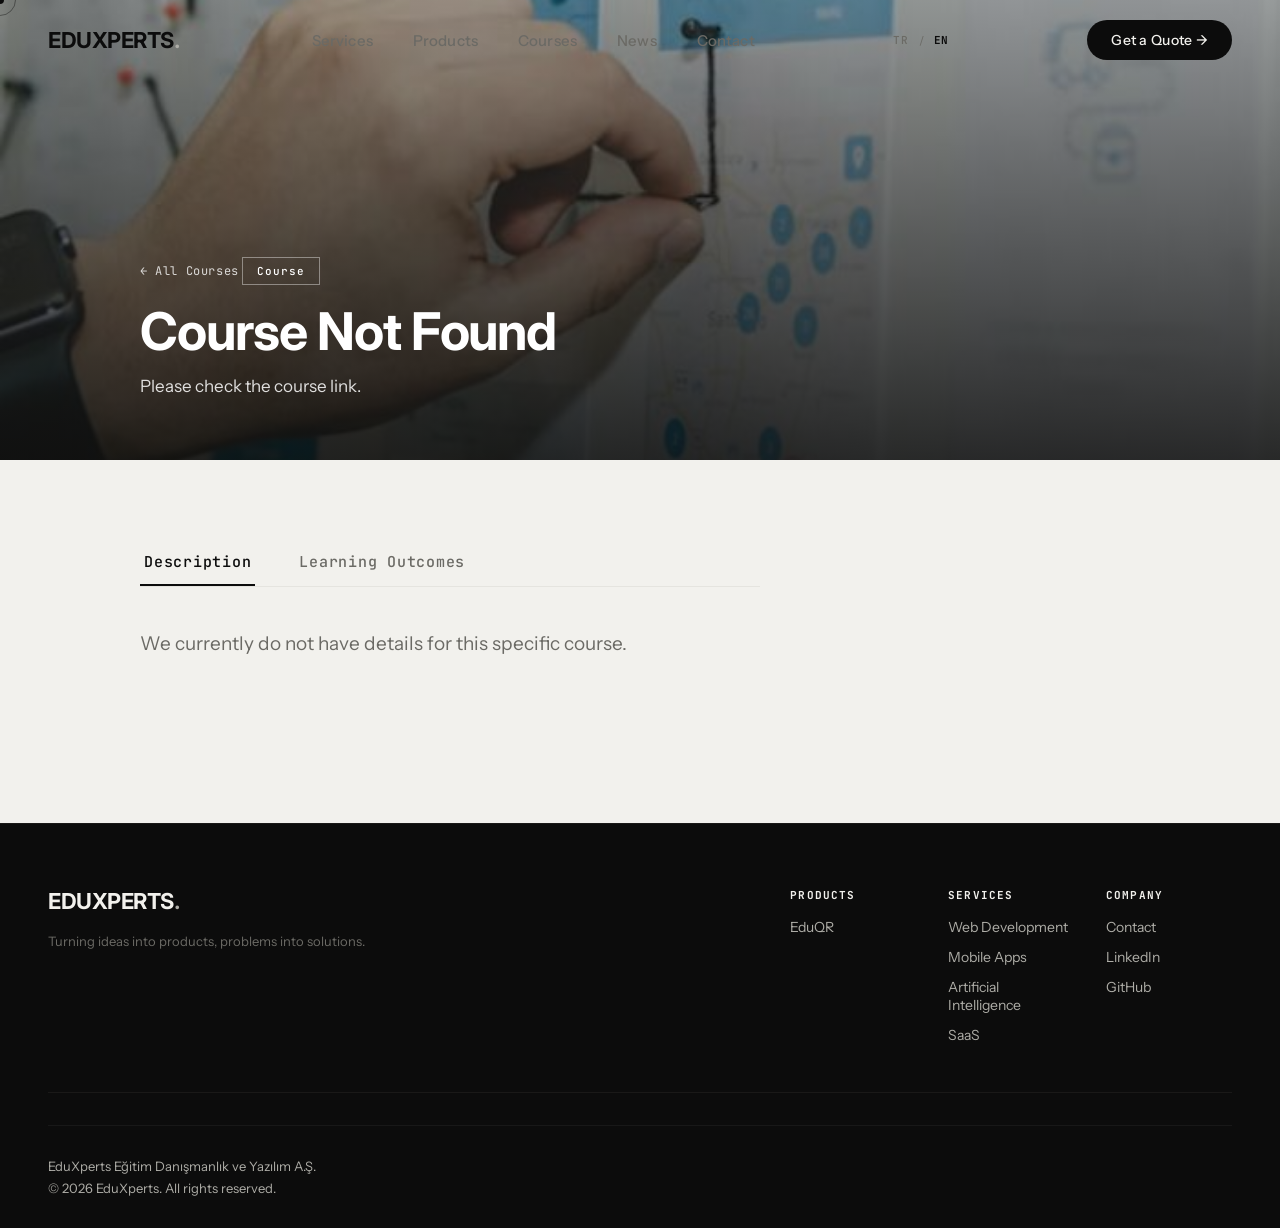
==== commit 8bc448e6: "Add News page, working contact form, and mobile/hero polish - Add news.html + homepage teaser with 1" ====
--- a/course-details.html
+++ b/course-details.html
@@ -35,6 +35,7 @@
     <li><a href="index.html#hizmetler" data-i18n="nav-services">Services</a></li>
     <li><a href="index.html#urunler" data-i18n="nav-products">Products</a></li>
     <li><a href="courses.html" data-i18n="nav-courses">Courses</a></li>
+    <li><a href="news.html" data-i18n="nav-news">News</a></li>
     <li><a href="index.html#iletisim" data-i18n="nav-contact">Contact</a></li>
   </ul>
   <div class="lang-toggle">
@@ -52,6 +53,7 @@
   <a href="index.html#hizmetler" class="mob-link">Services</a>
   <a href="index.html#urunler" class="mob-link">Products</a>
   <a href="courses.html" class="mob-link">Courses</a>
+  <a href="news.html" class="mob-link">News</a>
   <a href="index.html#iletisim" class="mob-link">Contact</a>
   <a href="index.html#iletisim" class="mob-cta">Get a Quote →</a>
 </div>
--- a/css/style.css
+++ b/css/style.css
@@ -173,13 +173,13 @@
 
 .hero-content {
   grid-column: 1;
-  margin-top: 40px;
+  margin-top: 90px;
 }
 
 .hero-visual {
   grid-column: 2;
   display: block;
-  margin-top: 40px;
+  margin-top: 90px;
 }
 
 .hero-bg {
@@ -1127,13 +1127,78 @@
   .course-img-grid { grid-template-columns: 1fr; }
 }
 @media (max-width: 700px) {
-  .course-cards { min-height: auto; display: flex; flex-direction: column; gap: 16px; }
+  .course-cards {
+    min-height: auto;
+    display: flex; flex-direction: row;
+    gap: 14px;
+    overflow-x: auto;
+    scroll-snap-type: x mandatory;
+    padding: 4px 24px 12px;
+    margin: 0 -24px;
+    scrollbar-width: none;
+  }
+  .course-cards::-webkit-scrollbar { display: none; }
   .course-card {
     position: relative; top: auto; left: auto;
-    width: 100%; box-sizing: border-box;
-    transform: none;
+    flex: 0 0 auto;
+    width: 260px; box-sizing: border-box;
+    scroll-snap-align: start;
+    transform: rotate(calc(var(--i, 0) * 1.5deg - 1.5deg));
+    transition: transform 0.15s ease, box-shadow 0.15s ease;
   }
-  .course-card:hover { transform: none; }
+  .course-card:hover { transform: rotate(calc(var(--i, 0) * 1.5deg - 1.5deg)); }
+  .course-card:active {
+    transform: rotate(calc(var(--i, 0) * 1.5deg - 1.5deg)) scale(0.96);
+    box-shadow: 0 6px 14px rgba(12,12,12,0.16);
+  }
+}
+
+/* NEWS LIST PAGE */
+.news-list-section { padding: 60px 48px 140px; }
+.news-list-inner { max-width: 900px; margin: 0 auto; display: flex; flex-direction: column; gap: 56px; }
+.news-item {
+  display: grid; grid-template-columns: 280px 1fr; gap: 40px;
+  padding-bottom: 56px; border-bottom: 1px solid var(--gray-100);
+}
+.news-item:last-child { border-bottom: none; padding-bottom: 0; }
+.news-item-media { border: 1px solid var(--black); aspect-ratio: 4 / 3; overflow: hidden; }
+.news-item-media img { width: 100%; height: 100%; object-fit: cover; display: block; }
+.news-item-meta { display: flex; align-items: center; gap: 14px; margin-bottom: 12px; }
+.news-item-date { font-family: var(--font-mono); font-size: 12px; color: var(--gray-500); }
+.news-item-cat {
+  font-family: var(--font-mono); font-size: 10px; font-weight: 500; letter-spacing: 0.08em; text-transform: uppercase;
+  color: var(--black); background: var(--gray-100); padding: 4px 8px;
+}
+.news-item h2 { font-family: var(--font-display); font-size: 22px; font-weight: 700; letter-spacing: -0.01em; line-height: 1.3; margin-bottom: 12px; color: var(--black); }
+.news-item p { font-size: 15px; line-height: 1.7; color: var(--gray-500); font-weight: 300; }
+.news-item-link { display: inline-block; margin-top: 12px; font-family: var(--font-mono); font-size: 13px; color: var(--black); text-decoration: underline; }
+
+@media (max-width: 700px) {
+  .news-item { grid-template-columns: 1fr; gap: 20px; }
+  .news-list-section { padding: 40px 24px 80px; }
+}
+
+/* NEWS TEASER (homepage) */
+.news-teaser { padding: 80px 48px 140px; background: var(--gray-50); }
+.news-teaser-inner { max-width: 1400px; margin: 0 auto; }
+.news-teaser-header { margin-bottom: 56px; }
+.news-teaser-header h2 {
+  font-family: var(--font-display); font-size: clamp(40px, 6vw, 64px); font-weight: 700; letter-spacing: -0.02em;
+  line-height: 1; color: var(--black); text-transform: uppercase; margin-top: 16px;
+}
+.news-teaser-grid { display: grid; grid-template-columns: repeat(3, 1fr); gap: 24px; }
+.news-teaser-card {
+  display: block; text-decoration: none; border: 1px solid var(--black);
+  transition: transform 0.25s ease, box-shadow 0.25s ease;
+}
+.news-teaser-card:hover { transform: translateY(-6px); box-shadow: 0 20px 32px rgba(12,12,12,0.12); }
+.news-teaser-card-media { aspect-ratio: 4 / 3; overflow: hidden; }
+.news-teaser-card-media img { width: 100%; height: 100%; object-fit: cover; display: block; }
+.news-teaser-card-body { padding: 20px; }
+.news-teaser-cta { margin-top: 48px; text-align: center; }
+
+@media (max-width: 900px) {
+  .news-teaser-grid { grid-template-columns: 1fr; }
 }
 
 .courses-cta-section { background: var(--black); padding: 100px 48px; text-align: center; }
@@ -1212,6 +1277,9 @@
 @media (max-width: 900px) {
   .cd-body-inner { grid-template-columns: 1fr; gap: 48px; }
   .cd-sidebar-box { position: static; }
+  .cd-tabs { overflow-x: auto; }
+  .cd-tab-btn { margin-right: 20px; font-size: 13px; white-space: nowrap; }
+  .cd-hero { padding: 120px 24px 48px; }
 }
 
 /* TRIDEA BOT (TERMINAL CHAT) */
@@ -1295,6 +1363,9 @@
 
 /* FORM */
 .contact-form { display: flex; flex-direction: column; gap: 16px; }
+.form-status { font-family: var(--font-mono); font-size: 13px; min-height: 18px; }
+.form-status.success { color: var(--black); }
+.form-status.error { color: #ff5f57; }
 .form-row { display: grid; grid-template-columns: 1fr 1fr; gap: 16px; }
 .form-group { display: flex; flex-direction: column; gap: 8px; }
 .form-group label {
@@ -1360,9 +1431,12 @@
   nav { padding: 16px 24px; }
   .nav-links, .nav-btn { display: none; }
   .hamburger { display: flex; }
-  .hero { grid-template-columns: 1fr; padding: 100px 24px 60px; gap: 40px; }
-  .hero-visual { display: block; }
-  .code-body { overflow-x: auto; }
+  .hero { grid-template-columns: minmax(0, 1fr); padding: 100px 24px 60px; gap: 40px; }
+  .hero-content { grid-column: 1; margin-top: 0; min-width: 0; }
+  .hero-visual { grid-column: 1; display: block; margin-top: 0; min-width: 0; }
+  .hero-title { font-size: clamp(30px, 8vw, 52px); }
+  .code-window { max-width: 100%; }
+  .code-body { overflow-x: auto; max-width: 100%; }
   .code-line { font-size: 12px; }
   section, .footer-inner { padding-left: 24px; padding-right: 24px; }
   .contact-inner { grid-template-columns: 1fr; gap: 48px; }
@@ -1880,6 +1954,7 @@
     background: var(--white);
     border-radius: 28px;
     overflow: hidden;
+    clip-path: inset(0 round 28px);
 }
 .game-scene-ground {
     position: absolute; left: 0; right: 0; bottom: 78px;
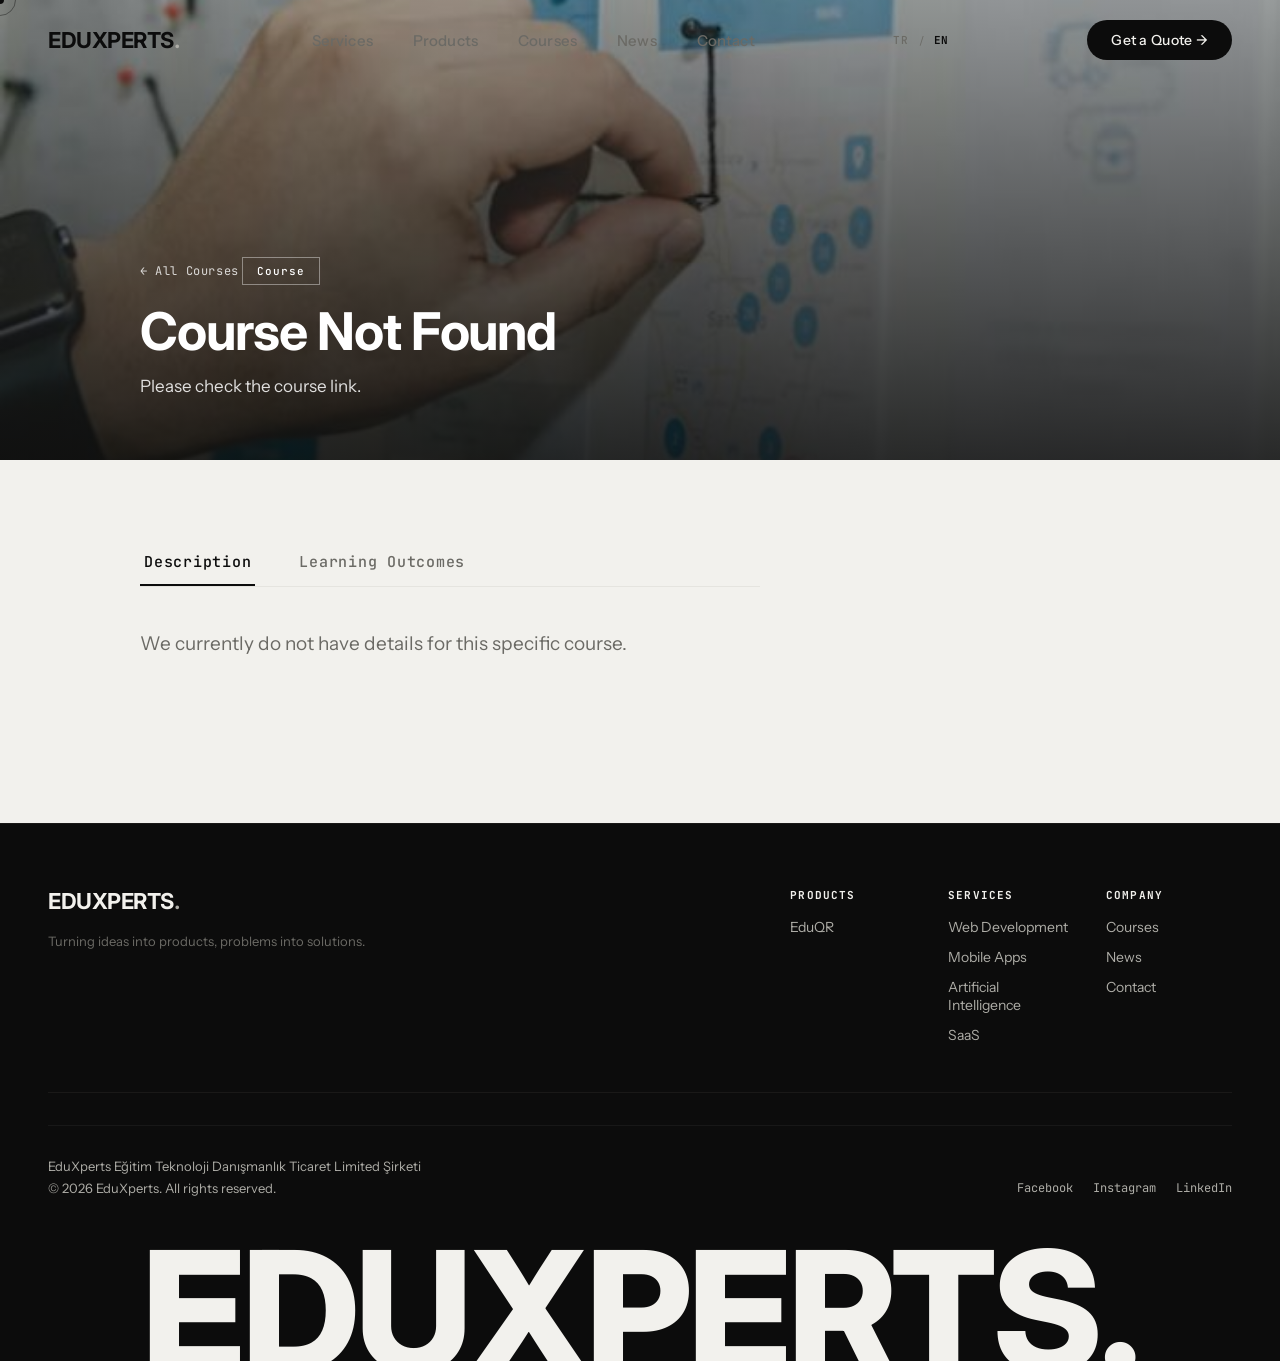
==== commit 8a8fa415: "Fix legal company name and unify footer across all pages - Correct footer-legal to real name: EduXpe" ====
--- a/course-details.html
+++ b/course-details.html
@@ -125,19 +125,25 @@
         </div>
         <div class="footer-col">
           <h4>Company</h4>
+          <a href="courses.html">Courses</a>
+          <a href="news.html">News</a>
           <a href="index.html#iletisim">Contact</a>
-          <a href="#">LinkedIn</a>
-          <a href="#">GitHub</a>
         </div>
       </div>
     </div>
     <div class="footer-bottom">
       <div class="f-legal">
-        <p data-i18n="footer-legal">EduXperts Eğitim Danışmanlık ve Yazılım A.Ş.</p>
+        <p data-i18n="footer-legal">EduXperts Eğitim Teknoloji Danışmanlık Ticaret Limited Şirketi</p>
         <p data-i18n="footer-copy">© 2026 EduXperts. All rights reserved.</p>
+      </div>
+      <div class="footer-social">
+        <a href="https://www.facebook.com/people/EduXperts/61551987404526/" target="_blank" rel="noopener">Facebook</a>
+        <a href="https://www.instagram.com/edux.perts" target="_blank" rel="noopener">Instagram</a>
+        <a href="https://www.linkedin.com/company/eduxperts-tech" target="_blank" rel="noopener">LinkedIn</a>
       </div>
     </div>
   </div>
+  <div class="footer-wordmark" aria-hidden="true">EDUXPERTS.</div>
 </footer>
 
 <script src="js/main.js"></script>
--- a/css/style.css
+++ b/css/style.css
@@ -1155,26 +1155,77 @@
 
 /* NEWS LIST PAGE */
 .news-list-section { padding: 60px 48px 140px; }
-.news-list-inner { max-width: 900px; margin: 0 auto; display: flex; flex-direction: column; gap: 56px; }
+.news-list-inner { max-width: 1000px; margin: 0 auto; display: flex; flex-direction: column; gap: 48px; }
 .news-item {
   display: grid; grid-template-columns: 280px 1fr; gap: 40px;
-  padding-bottom: 56px; border-bottom: 1px solid var(--gray-100);
+  padding-bottom: 48px; border-bottom: 1px solid var(--gray-100);
 }
 .news-item:last-child { border-bottom: none; padding-bottom: 0; }
-.news-item-media { border: 1px solid var(--black); aspect-ratio: 4 / 3; overflow: hidden; }
-.news-item-media img { width: 100%; height: 100%; object-fit: cover; display: block; }
+.news-item-media { position: relative; border: 1px solid var(--black); aspect-ratio: 4 / 3; overflow: hidden; }
+.news-item-media img { width: 100%; height: 100%; object-fit: cover; display: block; transition: transform 0.5s cubic-bezier(0.23, 1, 0.32, 1); }
+.news-item:hover .news-item-media img { transform: scale(1.06); }
 .news-item-meta { display: flex; align-items: center; gap: 14px; margin-bottom: 12px; }
 .news-item-date { font-family: var(--font-mono); font-size: 12px; color: var(--gray-500); }
 .news-item-cat {
-  font-family: var(--font-mono); font-size: 10px; font-weight: 500; letter-spacing: 0.08em; text-transform: uppercase;
-  color: var(--black); background: var(--gray-100); padding: 4px 8px;
+  font-family: var(--font-mono); font-size: 10px; font-weight: 600; letter-spacing: 0.08em; text-transform: uppercase;
+  color: var(--black); border: 1px solid var(--black); padding: 4px 8px;
 }
 .news-item h2 { font-family: var(--font-display); font-size: 22px; font-weight: 700; letter-spacing: -0.01em; line-height: 1.3; margin-bottom: 12px; color: var(--black); }
 .news-item p { font-size: 15px; line-height: 1.7; color: var(--gray-500); font-weight: 300; }
 .news-item-link { display: inline-block; margin-top: 12px; font-family: var(--font-mono); font-size: 13px; color: var(--black); text-decoration: underline; }
 
+/* Multi-photo collage (replaces .news-item-media when an article has 3-4 real photos) */
+.news-collage {
+  position: relative; border: 1px solid var(--black); overflow: hidden;
+  aspect-ratio: 4 / 3; display: grid; gap: 2px; background: var(--black);
+}
+.news-collage img { width: 100%; height: 100%; object-fit: cover; display: block; cursor: zoom-in; transition: transform 0.3s ease, opacity 0.3s ease; }
+.news-collage img:hover { opacity: 0.85; }
+.news-collage-2 { grid-template-columns: 1fr 1fr; }
+.news-collage-3 { grid-template-columns: 2fr 1fr; grid-template-rows: 1fr 1fr; }
+.news-collage-3 img:first-child { grid-row: 1 / 3; }
+.news-collage-4 { grid-template-columns: 1fr 1fr; grid-template-rows: 1fr 1fr; }
+.news-item-featured .news-collage { aspect-ratio: 21 / 9; }
+.news-item-media img { cursor: zoom-in; }
+
+/* Lightbox — click any news photo to enlarge */
+.news-lightbox {
+  position: fixed; inset: 0; z-index: 3000;
+  background: rgba(12,12,12,0.94);
+  display: flex; align-items: center; justify-content: center;
+  padding: 40px;
+  opacity: 0; pointer-events: none;
+  transition: opacity 0.3s ease;
+}
+.news-lightbox.open { opacity: 1; pointer-events: auto; }
+.news-lightbox img { max-width: 100%; max-height: 100%; object-fit: contain; box-shadow: 0 20px 60px rgba(0,0,0,0.5); cursor: zoom-out; }
+
+@media (max-width: 700px) {
+  .news-collage-2, .news-collage-3, .news-collage-4 { aspect-ratio: 4 / 3; }
+}
+
+/* Featured (first / latest) news item */
+.news-item-featured {
+  grid-template-columns: 1fr;
+  gap: 28px;
+  background: var(--gray-50);
+  border: 1px solid var(--black);
+  padding: 32px;
+  border-bottom: 1px solid var(--black);
+}
+.news-item-featured .news-item-media { aspect-ratio: 21 / 9; }
+.news-item-featured h2 { font-size: clamp(26px, 3.2vw, 36px); }
+.news-item-featured p { font-size: 16px; max-width: 640px; }
+.news-featured-tag {
+  position: absolute; top: 14px; left: 14px; z-index: 2;
+  background: var(--black); color: var(--white);
+  font-family: var(--font-mono); font-size: 10px; font-weight: 600; letter-spacing: 0.1em; text-transform: uppercase;
+  padding: 6px 12px;
+}
+
 @media (max-width: 700px) {
   .news-item { grid-template-columns: 1fr; gap: 20px; }
+  .news-item-featured { padding: 20px; }
   .news-list-section { padding: 40px 24px 80px; }
 }
 
@@ -1186,19 +1237,31 @@
   font-family: var(--font-display); font-size: clamp(40px, 6vw, 64px); font-weight: 700; letter-spacing: -0.02em;
   line-height: 1; color: var(--black); text-transform: uppercase; margin-top: 16px;
 }
-.news-teaser-grid { display: grid; grid-template-columns: repeat(3, 1fr); gap: 24px; }
+.news-marquee-track { overflow: hidden; margin: 0 -48px; padding: 0 48px; }
+.news-marquee-inner {
+  display: flex; gap: 24px;
+  width: max-content;
+  animation: newsMarquee 70s linear infinite;
+}
+.news-marquee-track:hover .news-marquee-inner { animation-play-state: paused; }
+@keyframes newsMarquee { from { transform: translateX(0); } to { transform: translateX(-50%); } }
+
 .news-teaser-card {
   display: block; text-decoration: none; border: 1px solid var(--black);
+  flex: 0 0 auto; width: 320px;
   transition: transform 0.25s ease, box-shadow 0.25s ease;
+  background: var(--white);
 }
 .news-teaser-card:hover { transform: translateY(-6px); box-shadow: 0 20px 32px rgba(12,12,12,0.12); }
 .news-teaser-card-media { aspect-ratio: 4 / 3; overflow: hidden; }
-.news-teaser-card-media img { width: 100%; height: 100%; object-fit: cover; display: block; }
+.news-teaser-card-media img { width: 100%; height: 100%; object-fit: cover; display: block; transition: transform 0.5s cubic-bezier(0.23, 1, 0.32, 1); }
+.news-teaser-card:hover .news-teaser-card-media img { transform: scale(1.06); }
 .news-teaser-card-body { padding: 20px; }
 .news-teaser-cta { margin-top: 48px; text-align: center; }
 
 @media (max-width: 900px) {
-  .news-teaser-grid { grid-template-columns: 1fr; }
+  .news-marquee-track { margin: 0 -24px; padding: 0 24px; }
+  .news-teaser-card { width: 260px; }
 }
 
 .courses-cta-section { background: var(--black); padding: 100px 48px; text-align: center; }
@@ -1387,7 +1450,16 @@
 .form-group input:focus, .form-group textarea:focus { border-color: #3b82f6; background: rgba(59, 130, 246, 0.02); }
 
 /* FOOTER */
-footer { background: var(--black); border-top: 1px solid var(--gray-800); }
+footer { background: var(--black); border-top: 1px solid var(--gray-800); position: relative; overflow: hidden; }
+.footer-wordmark {
+  text-align: center; pointer-events: none;
+  margin-bottom: -0.2em;
+  font-family: var(--font-display); font-weight: 800;
+  font-size: clamp(70px, 13vw, 200px);
+  line-height: 1; letter-spacing: -0.02em;
+  color: var(--white);
+  white-space: nowrap;
+}
 .footer-inner { padding: 64px 48px 32px; }
 .footer-top { display: grid; grid-template-columns: 1.5fr 1fr; gap: 80px; padding-bottom: 48px; border-bottom: 1px solid var(--gray-800); margin-bottom: 32px; }
 .footer-brand .logo { color: var(--white); display: block; margin-bottom: 16px; }
@@ -1414,6 +1486,13 @@
   font-family: var(--font-body); font-size: 13px;
   color: var(--gray-300); font-weight: 300;
 }
+.footer-social { display: flex; gap: 20px; }
+.footer-social a {
+  font-family: var(--font-mono); font-size: 12px;
+  color: var(--gray-300); text-decoration: none;
+  transition: color 0.2s;
+}
+.footer-social a:hover { color: var(--white); }
 
 /* REVEAL ANIMATIONS */
 .reveal { opacity: 0; transform: translateY(28px); transition: opacity 0.7s ease, transform 0.7s ease; }
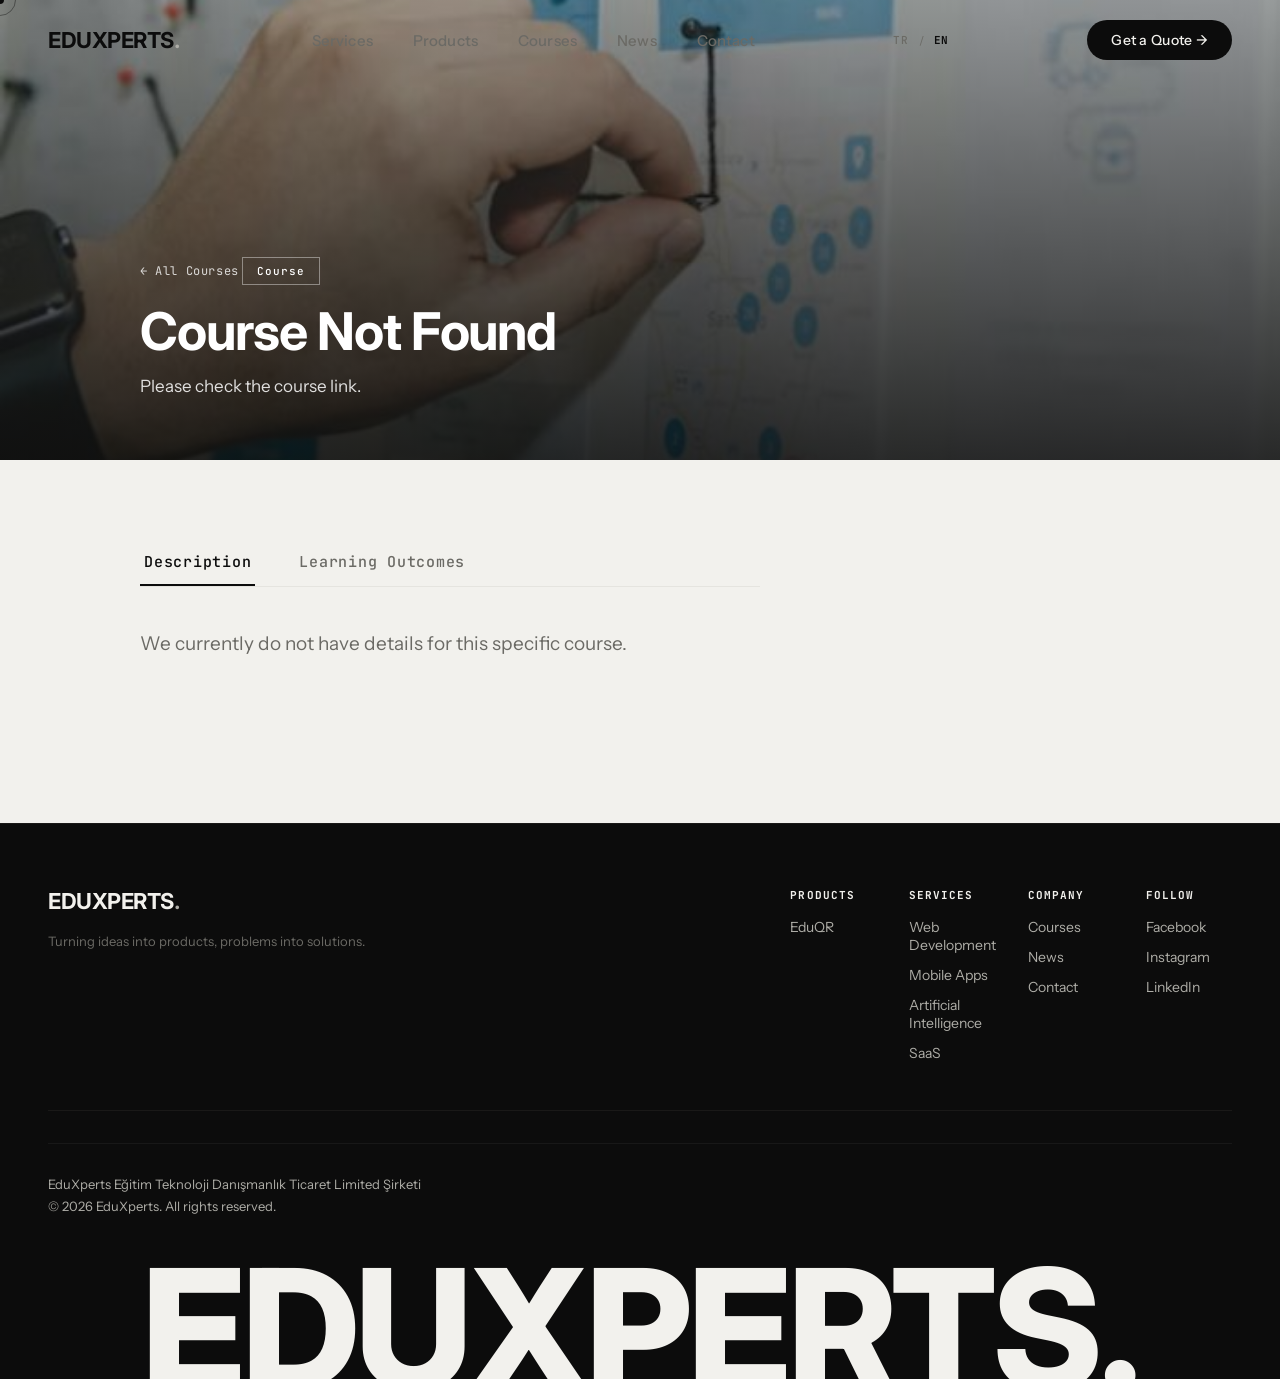
==== commit 1d3176b0: "Move social links into a proper Follow column instead of the footer-bottom row" ====
--- a/course-details.html
+++ b/course-details.html
@@ -129,17 +129,18 @@
           <a href="news.html">News</a>
           <a href="index.html#iletisim">Contact</a>
         </div>
+        <div class="footer-col">
+          <h4>Follow</h4>
+          <a href="https://www.facebook.com/people/EduXperts/61551987404526/" target="_blank" rel="noopener">Facebook</a>
+          <a href="https://www.instagram.com/edux.perts" target="_blank" rel="noopener">Instagram</a>
+          <a href="https://www.linkedin.com/company/eduxperts-tech" target="_blank" rel="noopener">LinkedIn</a>
+        </div>
       </div>
     </div>
     <div class="footer-bottom">
       <div class="f-legal">
         <p data-i18n="footer-legal">EduXperts Eğitim Teknoloji Danışmanlık Ticaret Limited Şirketi</p>
         <p data-i18n="footer-copy">© 2026 EduXperts. All rights reserved.</p>
-      </div>
-      <div class="footer-social">
-        <a href="https://www.facebook.com/people/EduXperts/61551987404526/" target="_blank" rel="noopener">Facebook</a>
-        <a href="https://www.instagram.com/edux.perts" target="_blank" rel="noopener">Instagram</a>
-        <a href="https://www.linkedin.com/company/eduxperts-tech" target="_blank" rel="noopener">LinkedIn</a>
       </div>
     </div>
   </div>
--- a/css/style.css
+++ b/css/style.css
@@ -1464,7 +1464,7 @@
 .footer-top { display: grid; grid-template-columns: 1.5fr 1fr; gap: 80px; padding-bottom: 48px; border-bottom: 1px solid var(--gray-800); margin-bottom: 32px; }
 .footer-brand .logo { color: var(--white); display: block; margin-bottom: 16px; }
 .footer-brand p { font-size: 13px; line-height: 1.7; color: var(--gray-500); font-weight: 300; }
-.footer-links { display: grid; grid-template-columns: repeat(3, 1fr); gap: 32px; }
+.footer-links { display: grid; grid-template-columns: repeat(4, 1fr); gap: 32px; }
 .footer-col { display: flex; flex-direction: column; gap: 12px; }
 .footer-col h4 {
   font-family: var(--font-mono); font-size: 11px;
@@ -1486,14 +1486,6 @@
   font-family: var(--font-body); font-size: 13px;
   color: var(--gray-300); font-weight: 300;
 }
-.footer-social { display: flex; gap: 20px; }
-.footer-social a {
-  font-family: var(--font-mono); font-size: 12px;
-  color: var(--gray-300); text-decoration: none;
-  transition: color 0.2s;
-}
-.footer-social a:hover { color: var(--white); }
-
 /* REVEAL ANIMATIONS */
 .reveal { opacity: 0; transform: translateY(28px); transition: opacity 0.7s ease, transform 0.7s ease; }
 .reveal.visible { opacity: 1; transform: translateY(0); }
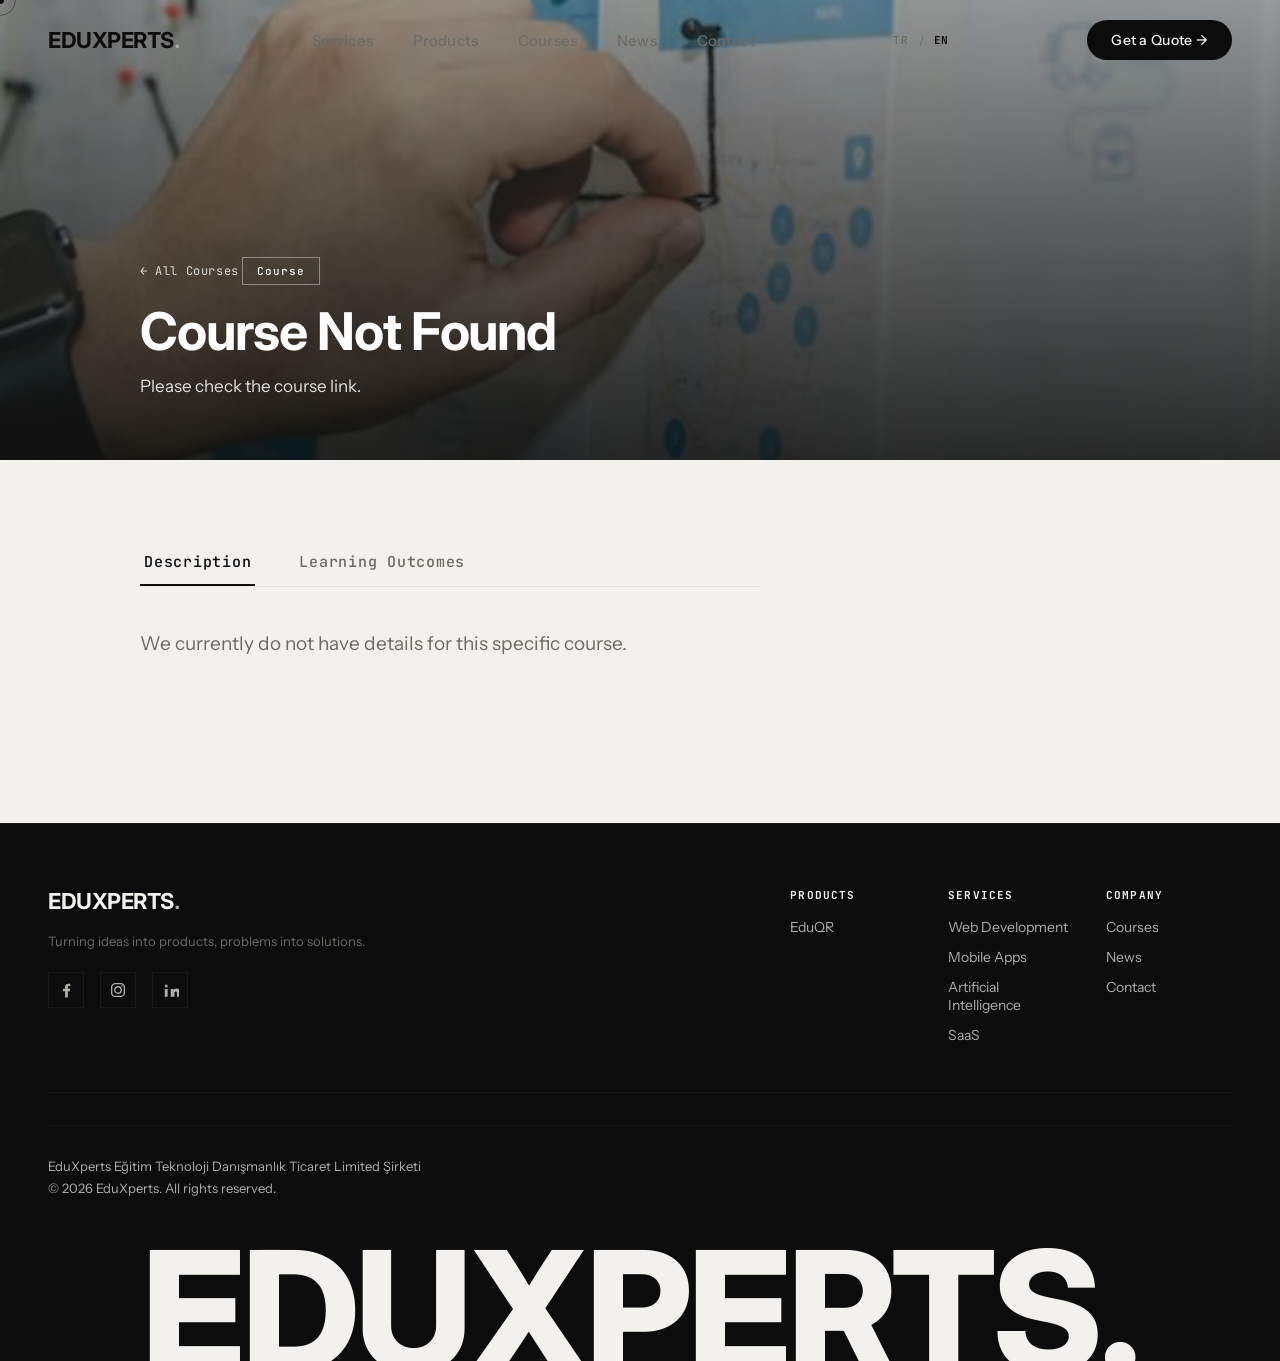
==== commit e9f19a52: "Move social links under footer logo as icon buttons Replace the Follow text column with Facebook/Ins" ====
--- a/course-details.html
+++ b/course-details.html
@@ -110,6 +110,17 @@
       <div class="footer-brand">
         <div class="logo">EDUXPERTS<span>.</span></div>
         <p data-i18n="footer-desc">Turning ideas into products, problems into solutions.</p>
+        <div class="footer-social">
+          <a href="https://www.facebook.com/people/EduXperts/61551987404526/" target="_blank" rel="noopener" aria-label="Facebook">
+            <svg viewBox="0 0 24 24" width="18" height="18" fill="currentColor" aria-hidden="true"><path d="M14.5 22v-8.4h2.8l.4-3.3h-3.2V8.2c0-1 .3-1.6 1.7-1.6h1.6V3.7C17.5 3.6 16.4 3.5 15.2 3.5c-2.6 0-4.4 1.6-4.4 4.5v2.3H8v3.3h2.8V22h3.7z"/></svg>
+          </a>
+          <a href="https://www.instagram.com/edux.perts" target="_blank" rel="noopener" aria-label="Instagram">
+            <svg viewBox="0 0 24 24" width="18" height="18" fill="none" stroke="currentColor" stroke-width="1.8" aria-hidden="true"><rect x="3.5" y="3.5" width="17" height="17" rx="5"/><circle cx="12" cy="12" r="4.3"/><circle cx="17.3" cy="6.7" r="1" fill="currentColor" stroke="none"/></svg>
+          </a>
+          <a href="https://www.linkedin.com/company/eduxperts-tech" target="_blank" rel="noopener" aria-label="LinkedIn">
+            <svg viewBox="0 0 24 24" width="18" height="18" fill="currentColor" aria-hidden="true"><path d="M6.94 8.5a2 2 0 1 1 0-4 2 2 0 0 1 0 4zM5 10.5h3.9V21H5V10.5zM13 10.5h3.7v1.4h.05c.5-.95 1.8-1.95 3.7-1.95 4 0 4.7 2.6 4.7 6V21h-3.9v-4.5c0-1.1 0-2.5-1.5-2.5s-1.75 1.2-1.75 2.4V21H13V10.5z"/></svg>
+          </a>
+        </div>
       </div>
       <div class="footer-links">
         <div class="footer-col">
@@ -129,12 +140,6 @@
           <a href="news.html">News</a>
           <a href="index.html#iletisim">Contact</a>
         </div>
-        <div class="footer-col">
-          <h4>Follow</h4>
-          <a href="https://www.facebook.com/people/EduXperts/61551987404526/" target="_blank" rel="noopener">Facebook</a>
-          <a href="https://www.instagram.com/edux.perts" target="_blank" rel="noopener">Instagram</a>
-          <a href="https://www.linkedin.com/company/eduxperts-tech" target="_blank" rel="noopener">LinkedIn</a>
-        </div>
       </div>
     </div>
     <div class="footer-bottom">
--- a/css/style.css
+++ b/css/style.css
@@ -1463,8 +1463,17 @@
 .footer-inner { padding: 64px 48px 32px; }
 .footer-top { display: grid; grid-template-columns: 1.5fr 1fr; gap: 80px; padding-bottom: 48px; border-bottom: 1px solid var(--gray-800); margin-bottom: 32px; }
 .footer-brand .logo { color: var(--white); display: block; margin-bottom: 16px; }
-.footer-brand p { font-size: 13px; line-height: 1.7; color: var(--gray-500); font-weight: 300; }
-.footer-links { display: grid; grid-template-columns: repeat(4, 1fr); gap: 32px; }
+.footer-brand p { font-size: 13px; line-height: 1.7; color: var(--gray-500); font-weight: 300; max-width: 320px; }
+.footer-social { display: flex; gap: 16px; margin-top: 20px; }
+.footer-social a {
+  display: flex; align-items: center; justify-content: center;
+  width: 36px; height: 36px;
+  border: 1px solid var(--gray-800);
+  color: var(--gray-300);
+  transition: color 0.2s, border-color 0.2s, transform 0.2s;
+}
+.footer-social a:hover { color: var(--white); border-color: var(--white); transform: translateY(-2px); }
+.footer-links { display: grid; grid-template-columns: repeat(3, 1fr); gap: 32px; }
 .footer-col { display: flex; flex-direction: column; gap: 12px; }
 .footer-col h4 {
   font-family: var(--font-mono); font-size: 11px;
